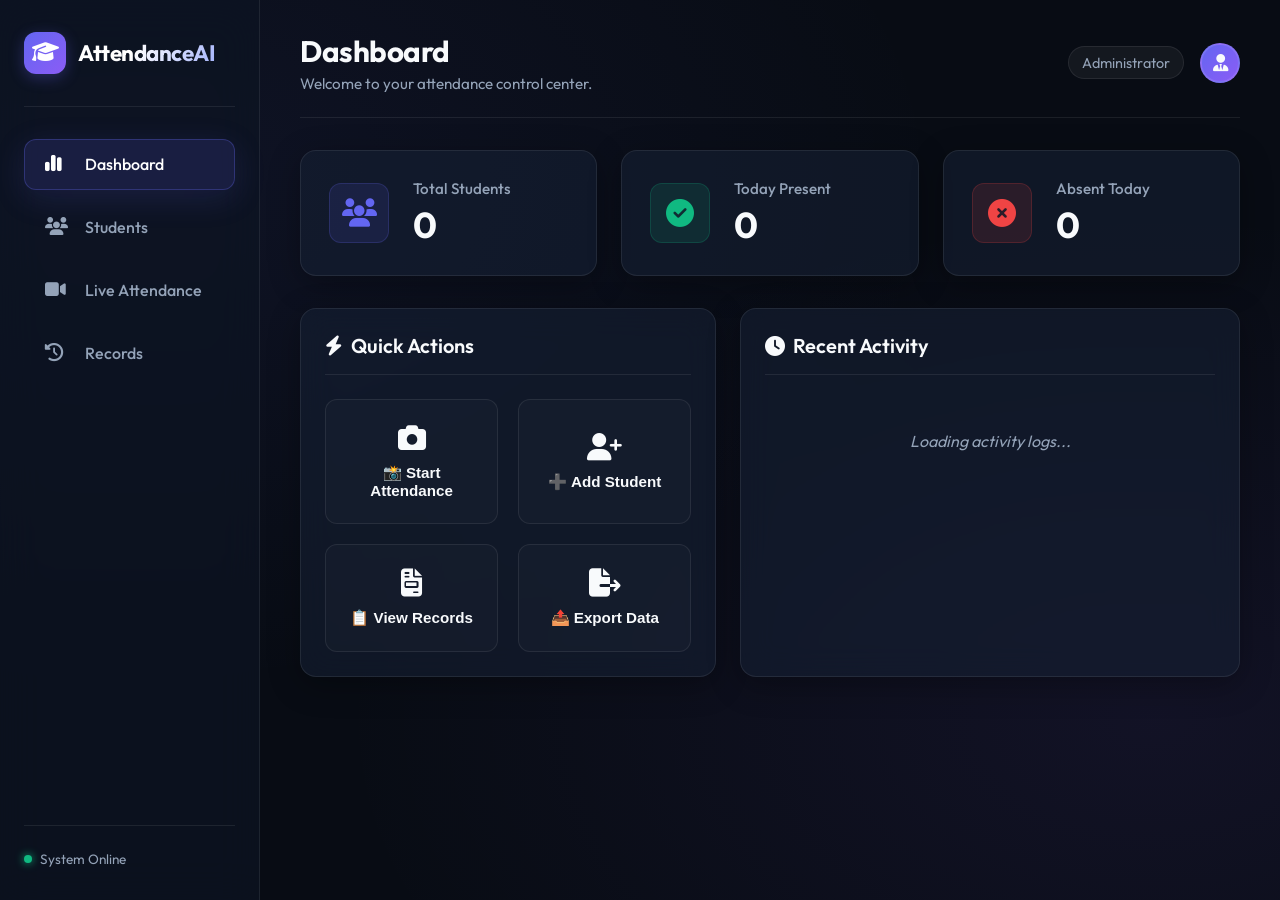
==== templates/index.html @ 5c4e8bfd "first commit" ====
<!DOCTYPE html>
<html lang="en">
<head>
    <meta charset="UTF-8" />
    <meta name="viewport" content="width=device-width, initial-scale=1.0" />
    <title>AI Face Recognition Attendance System</title>
    <link rel="preconnect" href="https://fonts.googleapis.com" />
    <link rel="preconnect" href="https://fonts.gstatic.com" crossorigin />
    <link href="https://fonts.googleapis.com/css2?family=Outfit:wght@300;400;500;600;700;800&display=swap" rel="stylesheet" />
    <link rel="stylesheet" href="https://cdnjs.cloudflare.com/ajax/libs/font-awesome/6.4.0/css/all.min.css" />
    <link rel="stylesheet" href="/static/style.css?v=20260725" />
</head>
<body>
    <div class="app-container">
        <!-- Sidebar Navigation -->
        <aside class="sidebar">
            <div class="sidebar-brand">
                <div class="logo-icon">
                    <i class="fa-solid fa-graduation-cap"></i>
                </div>
                <span class="brand-text">AttendanceAI</span>
            </div>
            <nav class="sidebar-nav">
                <ul>
                    <li>
                        <a href="/" class="nav-link active" id="nav-dashboard">
                            <i class="fa-solid fa-chart-simple"></i>
                            <span>Dashboard</span>
                        </a>
                    </li>
                    <li>
                        <a href="/students" class="nav-link" id="nav-students">
                            <i class="fa-solid fa-users"></i>
                            <span>Students</span>
                        </a>
                    </li>
                    <li>
                        <a href="/attendance" class="nav-link" id="nav-attendance">
                            <i class="fa-solid fa-video"></i>
                            <span>Live Attendance</span>
                        </a>
                    </li>
                    <li>
                        <a href="/records" class="nav-link" id="nav-records">
                            <i class="fa-solid fa-clock-rotate-left"></i>
                            <span>Records</span>
                        </a>
                    </li>
                </ul>
            </nav>
            <div class="sidebar-footer">
                <div class="status-indicator">
                    <span class="status-dot online"></span>
                    <span class="status-label">System Online</span>
                </div>
            </div>
        </aside>

        <!-- Main Content -->
        <main class="main-content">
            <!-- Header -->
            <header class="app-header">
                <div class="header-title">
                    <h1 id="page-title">Dashboard</h1>
                    <p id="page-subtitle">Welcome to your attendance control center.</p>
                </div>
                <div class="header-profile">
                    <span class="profile-role">Administrator</span>
                    <div class="avatar">
                        <i class="fa-solid fa-user-tie"></i>
                    </div>
                </div>
            </header>

            <!-- Content Sections -->
            <div class="content-body">
                <!-- ============================================ -->
                <!-- DASHBOARD SECTION -->
                <!-- ============================================ -->
                <div id="dashboard-section">
                    <div class="stats-grid">
                        <div class="stat-card total-students-card">
                            <div class="stat-icon">
                                <i class="fa-solid fa-users"></i>
                            </div>
                            <div class="stat-info">
                                <h3>Total Students</h3>
                                <p class="stat-number" id="stat-total-students">0</p>
                            </div>
                            <div class="stat-glow"></div>
                        </div>
                        <div class="stat-card present-card">
                            <div class="stat-icon">
                                <i class="fa-solid fa-circle-check"></i>
                            </div>
                            <div class="stat-info">
                                <h3>Today Present</h3>
                                <p class="stat-number" id="stat-present-today">0</p>
                            </div>
                            <div class="stat-glow"></div>
                        </div>
                        <div class="stat-card absent-card">
                            <div class="stat-icon">
                                <i class="fa-solid fa-circle-xmark"></i>
                            </div>
                            <div class="stat-info">
                                <h3>Absent Today</h3>
                                <p class="stat-number" id="stat-absent-today">0</p>
                            </div>
                            <div class="stat-glow"></div>
                        </div>
                    </div>
                    <div class="dashboard-details">
                        <div class="card quick-actions-card">
                            <div class="card-header">
                                <h2><i class="fa-solid fa-bolt"></i> Quick Actions</h2>
                            </div>
                            <div class="actions-grid">
                                <button class="action-btn start-attendance-btn" id="btn-quick-start">
                                    <i class="fa-solid fa-camera"></i>
                                    <span>📸 Start Attendance</span>
                                </button>
                                <button class="action-btn add-student-btn" id="btn-quick-add">
                                    <i class="fa-solid fa-user-plus"></i>
                                    <span>➕ Add Student</span>
                                </button>
                                <button class="action-btn view-records-btn" id="btn-quick-records">
                                    <i class="fa-solid fa-file-invoice"></i>
                                    <span>📋 View Records</span>
                                </button>
                                <button class="action-btn export-data-btn" id="btn-quick-export">
                                    <i class="fa-solid fa-file-export"></i>
                                    <span>📤 Export Data</span>
                                </button>
                            </div>
                        </div>
                        <div class="card recent-activity-card">
                            <div class="card-header">
                                <h2><i class="fa-solid fa-clock"></i> Recent Activity</h2>
                            </div>
                            <ul class="activity-list" id="recent-activity-list">
                                <li class="loading-item">Loading activity logs...</li>
                            </ul>
                        </div>
                    </div>
                </div>

                <!-- ============================================ -->
                <!-- STUDENTS SECTION -->
                <!-- ============================================ -->
                <div id="students-section" style="display:none;">
                    <div class="students-layout">
                        <!-- Student Form -->
                        <div class="card form-card">
                            <div class="card-header">
                                <h2 id="form-header-title">➕ Add New Student</h2>
                            </div>
                            <form id="student-form">
                                <input type="hidden" id="edit-mode" value="false" />
                                <div class="form-group">
                                    <label for="student-id">Student ID</label>
                                    <input type="text" id="student-id" placeholder="e.g. 001" required />
                                </div>
                                <div class="form-group">
                                    <label for="student-name">Full Name</label>
                                    <input type="text" id="student-name" placeholder="e.g. John Doe" required />
                                </div>
                                <div class="form-group">
                                    <label for="student-course">Course</label>
                                    <input type="text" id="student-course" placeholder="e.g. BSCS" required />
                                </div>
                                <div class="form-group">
                                    <label for="student-year">Year</label>
                                    <input type="text" id="student-year" placeholder="e.g. 3rd Year" required />
                                </div>
                                <div class="student-image-tabs" role="tablist">
                                    <button type="button" class="student-image-tab active" data-tab-target="upload-panel">Upload Photos</button>
                                    <button type="button" class="student-image-tab" data-tab-target="camera-panel">Camera Capture</button>
                                </div>
                                <div class="image-panel active" id="upload-panel">
                                    <div class="form-group">
                                        <label>Upload 3-5 Photos</label>
                                        <label for="student-photo-input" class="upload-dropzone" id="upload-zone">
                                            <div>
                                                <i class="fa-solid fa-cloud-arrow-up fa-2xl"></i>
                                                <strong>Choose multiple images or drop them here</strong>
                                                <span>Supports JPG, PNG, and WEBP.</span>
                                            </div>
                                            <input type="file" id="student-photo-input" class="student-photo-input" accept="image/*" multiple />
                                        </label>
                                        <div class="photo-counter" id="upload-photo-counter">0/5 photos selected</div>
                                        <div class="section-note">Minimum 3 photos required. The first 5 images are kept.</div>
                                        <div class="thumbnail-grid" id="upload-preview-grid"></div>
                                    </div>
                                </div>
                                <div class="image-panel" id="camera-panel">
                                    <div class="camera-shell">
                                        <div>
                                            <div class="camera-status">
                                                <span class="status-dot" id="camera-status-dot"></span>
                                                <span id="student-camera-status-text">Camera idle</span>
                                            </div>
                                            <div class="camera-messages" id="camera-support-note">Use Start Camera to begin live capture. Face detection appears in green when a face is visible.</div>
                                        </div>
                                        <div class="camera-stage">
                                            <video id="camera-video" autoplay playsinline muted></video>
                                            <canvas id="camera-overlay-canvas"></canvas>
                                            <div class="camera-overlay-state" id="camera-face-indicator"></div>
                                        </div>
                                        <canvas id="camera-capture-canvas" style="display: none;"></canvas>
                                        <div class="camera-controls">
                                            <button type="button" class="btn btn-secondary" id="student-btn-start-camera">
                                                <i class="fa-solid fa-play"></i> Start Camera
                                            </button>
                                            <button type="button" class="btn btn-secondary" id="student-btn-stop-camera" disabled>
                                                <i class="fa-solid fa-stop"></i> Stop Camera
                                            </button>
                                            <button type="button" class="btn btn-primary" id="student-btn-capture-photo" disabled>
                                                <i class="fa-solid fa-camera"></i> Capture Photo
                                            </button>
                                        </div>
                                        <div class="photo-counter" id="camera-photo-counter">0/5 photos captured</div>
                                        <div class="section-note">Capture at least 3 photos from different angles for better recognition accuracy.</div>
                                        <div class="thumbnail-grid" id="camera-preview-grid"></div>
                                    </div>
                                </div>
                                <div class="form-actions" style="margin-top: 1rem;">
                                    <button type="submit" class="btn btn-primary" id="btn-save-student">
                                        <i class="fa-solid fa-floppy-disk"></i> Save Student
                                    </button>
                                    <button type="button" class="btn btn-secondary" id="btn-reset-form">
                                        <i class="fa-solid fa-rotate-left"></i> Reset
                                    </button>
                                </div>
                            </form>
                        </div>
                        <!-- Student List -->
                        <div class="card list-card">
                            <div class="card-header student-list-header">
                                <h2>👥 Student List</h2>
                                <div class="search-box">
                                    <input type="text" id="student-search" placeholder="Search by ID or Name..." />
                                    <button class="search-btn"><i class="fa-solid fa-magnifying-glass"></i></button>
                                </div>
                            </div>
                            <div class="table-container">
                                <table class="data-table" id="student-table">
                                    <thead>
                                        <tr>
                                            <th>ID</th>
                                            <th>Name</th>
                                            <th>Course</th>
                                            <th>Year</th>
                                            <th>Photos</th>
                                            <th>Action</th>
                                        </tr>
                                    </thead>
                                    <tbody id="student-table-body"></tbody>
                                </table>
                            </div>
                            <div class="list-footer">
                                <button class="btn btn-outline" id="btn-export-students-csv">
                                    <i class="fa-solid fa-file-csv"></i> 📤 Export CSV
                                </button>
                            </div>
                        </div>
                    </div>
                </div>

                <!-- ============================================ -->
                <!-- ATTENDANCE SECTION -->
                <!-- ============================================ -->
                <div id="attendance-section" style="display:none;">
                    <div class="live-layout">
                        <div class="card camera-card">
                            <div class="card-header camera-header">
                                <h2><i class="fa-solid fa-camera"></i> Camera Feed</h2>
                                <span class="camera-status" id="camera-status-badge">
                                    <span class="status-dot offline"></span>
                                    <span id="camera-status-text">Camera Off</span>
                                </span>
                            </div>
                            <div class="video-container">
                                <img id="video-feed-img" src="" alt="Live Video Feed" class="video-placeholder" />
                                <div class="video-overlay-placeholder" id="video-feed-placeholder">
                                    <i class="fa-solid fa-video-slash"></i>
                                    <p>Camera is stopped. Click Start to begin attendance tracking.</p>
                                </div>
                            </div>
                            <div class="video-controls">
                                <button class="btn btn-success" id="btn-start-camera">
                                    <i class="fa-solid fa-play"></i> ▶️ Start
                                </button>
                                <button class="btn btn-danger" id="btn-stop-camera" disabled>
                                    <i class="fa-solid fa-square"></i> ⏹️ Stop
                                </button>
                                <button class="btn btn-primary" id="btn-save-stop-camera" disabled>
                                    <i class="fa-solid fa-circle-check"></i> 💾 Save & Stop
                                </button>
                                <button class="btn btn-secondary" id="btn-reset-session">
                                    <i class="fa-solid fa-rotate-left"></i> 🔄 Reset Today
                                </button>
                            </div>
                            <div class="counters-grid">
                                <div class="counter-box detected">
                                    <span class="counter-title">Faces Detected</span>
                                    <span class="counter-val" id="count-detected">0</span>
                                </div>
                                <div class="counter-box recognized">
                                    <span class="counter-title">Recognized</span>
                                    <span class="counter-val" id="count-recognized">0</span>
                                </div>
                                <div class="counter-box unknown">
                                    <span class="counter-title">Unknown</span>
                                    <span class="counter-val" id="count-unknown">0</span>
                                </div>
                            </div>
                        </div>
                        <div class="card live-list-card">
                            <div class="card-header">
                                <h2>📋 Today's Attendance List</h2>
                            </div>
                            <div class="live-list-container">
                                <ul class="live-attendance-list" id="live-attendance-list"></ul>
                            </div>
                            <div class="live-list-footer">
                                <span id="live-list-summary">Total Logged: 0 / 0</span>
                            </div>
                        </div>
                    </div>
                </div>

                <!-- ============================================ -->
                <!-- RECORDS SECTION -->
                <!-- ============================================ -->
                <div id="records-section" style="display:none;">
                    <div class="card filter-card">
                        <div class="card-header">
                            <h2><i class="fa-solid fa-filter"></i> Filters</h2>
                        </div>
                        <div class="filter-controls">
                            <div class="filter-group">
                                <label for="filter-date">Date</label>
                                <input type="date" id="filter-date" />
                            </div>
                            <div class="filter-group">
                                <label for="filter-search">Search Name</label>
                                <input type="text" id="filter-search" placeholder="Enter student name..." />
                            </div>
                            <div class="filter-buttons">
                                <button class="btn btn-primary" id="btn-apply-filters">
                                    <i class="fa-solid fa-magnifying-glass"></i> 🔍 Apply
                                </button>
                                <button class="btn btn-secondary" id="btn-reset-filters">
                                    <i class="fa-solid fa-rotate-left"></i> 🔄 Reset
                                </button>
                            </div>
                        </div>
                    </div>
                    <div class="card records-list-card">
                        <div class="card-header records-header">
                            <h2>📋 Attendance Records</h2>
                            <button class="btn btn-success" id="btn-export-records-csv">
                                <i class="fa-solid fa-file-csv"></i> 📤 Export CSV
                            </button>
                        </div>
                        <div class="table-container">
                            <table class="data-table" id="records-table">
                                <thead>
                                    <tr>
                                        <th>#</th>
                                        <th>Date</th>
                                        <th>Name</th>
                                        <th>Time</th>
                                        <th>Status</th>
                                    </tr>
                                </thead>
                                <tbody id="records-table-body"></tbody>
                            </table>
                        </div>
                        <div class="records-footer">
                            <span id="records-total-count">Total Records: 0</span>
                        </div>
                    </div>
                </div>
            </div>
        </main>
    </div>

    <!-- Notification Toast -->
    <div class="toast-container" id="toast-container"></div>

    <script src="{{ url_for('static', filename='script.js', v='20260725') }}"></script>
</body>
</html>
---- static/style.css ----
/* Modern Glassmorphic Design System */

:root {
  /* Colors */
  --bg-app: #080c14;
  --bg-sidebar: rgba(13, 20, 35, 0.7);
  --bg-card: rgba(22, 33, 54, 0.55);
  --border-glass: rgba(255, 255, 255, 0.08);
  --border-focus: rgba(99, 102, 241, 0.4);
  
  --primary: #6366f1;
  --primary-gradient: linear-gradient(135deg, #6366f1 0%, #8b5cf6 100%);
  --success: #10b981;
  --success-gradient: linear-gradient(135deg, #10b981 0%, #059669 100%);
  --danger: #ef4444;
  --danger-gradient: linear-gradient(135deg, #ef4444 0%, #dc2626 100%);
  --info: #3b82f6;
  --info-gradient: linear-gradient(135deg, #3b82f6 0%, #1d4ed8 100%);
  
  --text-primary: #f8fafc;
  --text-secondary: #94a3b8;
  --text-muted: #64748b;
  
  /* Layout & Shadows */
  --radius-lg: 16px;
  --radius-md: 12px;
  --radius-sm: 8px;
  --shadow-glow-primary: 0 8px 32px 0 rgba(99, 102, 241, 0.15);
  --shadow-glow-success: 0 8px 32px 0 rgba(16, 185, 129, 0.15);
  --shadow-glow-danger: 0 8px 32px 0 rgba(239, 68, 68, 0.15);
  --shadow-premium: 0 8px 32px 0 rgba(0, 0, 0, 0.3);
  --transition-smooth: all 0.3s cubic-bezier(0.4, 0, 0.2, 1);
}

/* Global Reset */
* {
  margin: 0;
  padding: 0;
  box-sizing: border-box;
}

body {
  font-family: 'Outfit', sans-serif;
  background-color: var(--bg-app);
  color: var(--text-primary);
  min-height: 100vh;
  overflow-x: hidden;
  background-image: 
    radial-gradient(at 10% 20%, rgba(99, 102, 241, 0.08) 0px, transparent 50%),
    radial-gradient(at 90% 80%, rgba(139, 92, 246, 0.08) 0px, transparent 50%);
  background-attachment: fixed;
}

/* App Container Layout */
.app-container {
  display: flex;
  min-height: 100vh;
}

/* Sidebar Navigation */
.sidebar {
  width: 260px;
  background: var(--bg-sidebar);
  backdrop-filter: blur(20px);
  -webkit-backdrop-filter: blur(20px);
  border-right: 1px solid var(--border-glass);
  padding: 2rem 1.5rem;
  display: flex;
  flex-direction: column;
  justify-content: space-between;
  position: fixed;
  height: 100vh;
  z-index: 10;
}

.sidebar-brand {
  display: flex;
  align-items: center;
  gap: 0.75rem;
  padding-bottom: 2rem;
  border-bottom: 1px solid var(--border-glass);
}

.logo-icon {
  width: 42px;
  height: 42px;
  background: var(--primary-gradient);
  border-radius: var(--radius-md);
  display: flex;
  align-items: center;
  justify-content: center;
  font-size: 1.35rem;
  color: white;
  box-shadow: 0 4px 15px rgba(99, 102, 241, 0.3);
  transition: var(--transition-smooth);
}

.sidebar-brand:hover .logo-icon {
  transform: rotate(15deg);
}

.brand-text {
  font-size: 1.4rem;
  font-weight: 700;
  letter-spacing: -0.5px;
  background: linear-gradient(120deg, #fff 40%, #a5b4fc 100%);
  background-clip: text;
  -webkit-background-clip: text;
  -webkit-text-fill-color: transparent;
}

.sidebar-nav {
  margin-top: 2rem;
  flex-grow: 1;
}

.sidebar-nav ul {
  list-style: none;
}

.sidebar-nav li {
  margin-bottom: 0.75rem;
}

.nav-link {
  display: flex;
  align-items: center;
  gap: 1rem;
  padding: 0.9rem 1.25rem;
  color: var(--text-secondary);
  text-decoration: none;
  font-size: 1rem;
  font-weight: 500;
  border-radius: var(--radius-md);
  transition: var(--transition-smooth);
  border: 1px solid transparent;
}

.nav-link i {
  font-size: 1.15rem;
  width: 24px;
}

.nav-link:hover {
  color: var(--text-primary);
  background: rgba(255, 255, 255, 0.04);
  border-color: rgba(255, 255, 255, 0.05);
}

.nav-link.active {
  color: white;
  background: rgba(99, 102, 241, 0.15);
  border: 1px solid rgba(99, 102, 241, 0.3);
  box-shadow: var(--shadow-glow-primary);
}

.sidebar-footer {
  padding-top: 1.5rem;
  border-top: 1px solid var(--border-glass);
}

.status-indicator {
  display: flex;
  align-items: center;
  gap: 0.5rem;
  font-size: 0.85rem;
  color: var(--text-secondary);
}

.status-dot {
  width: 8px;
  height: 8px;
  border-radius: 50%;
}

.status-dot.online {
  background-color: var(--success);
  box-shadow: 0 0 8px var(--success);
  animation: pulse 2s infinite;
}

.status-dot.offline {
  background-color: var(--danger);
  box-shadow: 0 0 8px var(--danger);
}

@keyframes pulse {
  0% { transform: scale(0.95); box-shadow: 0 0 0 0 rgba(16, 185, 129, 0.7); }
  70% { transform: scale(1); box-shadow: 0 0 0 6px rgba(16, 185, 129, 0); }
  100% { transform: scale(0.95); box-shadow: 0 0 0 0 rgba(16, 185, 129, 0); }
}

/* Main Content Layout */
.main-content {
  margin-left: 260px;
  flex-grow: 1;
  min-height: 100vh;
  padding: 2rem 2.5rem;
  display: flex;
  flex-direction: column;
}

/* Header */
.app-header {
  display: flex;
  justify-content: space-between;
  align-items: center;
  margin-bottom: 2rem;
  padding-bottom: 1.5rem;
  border-bottom: 1px solid var(--border-glass);
}

.app-header h1 {
  font-size: 1.85rem;
  font-weight: 700;
  letter-spacing: -0.5px;
  margin-bottom: 0.25rem;
}

.app-header p {
  color: var(--text-secondary);
  font-size: 0.95rem;
}

.header-profile {
  display: flex;
  align-items: center;
  gap: 1rem;
}

.profile-role {
  font-size: 0.9rem;
  color: var(--text-secondary);
  background: rgba(255, 255, 255, 0.05);
  padding: 0.4rem 0.8rem;
  border-radius: 20px;
  border: 1px solid var(--border-glass);
}

.avatar {
  width: 40px;
  height: 40px;
  border-radius: 50%;
  background: var(--primary-gradient);
  display: flex;
  align-items: center;
  justify-content: center;
  font-size: 1.1rem;
  border: 2px solid rgba(255, 255, 255, 0.1);
}

/* Content Body */
.content-body {
  flex-grow: 1;
}

/* ============================================ */
/* PAGE SECTIONS - NEW */
/* ============================================ */
#dashboard-section,
#students-section,
#attendance-section,
#records-section {
  display: block;
}

/* ============================================ */
/* PREMIUM CARD STYLES */
/* ============================================ */
.card {
  background: var(--bg-card);
  border: 1px solid var(--border-glass);
  border-radius: var(--radius-lg);
  padding: 1.5rem;
  box-shadow: var(--shadow-premium);
  backdrop-filter: blur(16px);
  -webkit-backdrop-filter: blur(16px);
  position: relative;
  overflow: hidden;
}

.card-header {
  margin-bottom: 1.5rem;
  border-bottom: 1px solid var(--border-glass);
  padding-bottom: 1rem;
}

.card-header h2 {
  font-size: 1.25rem;
  font-weight: 600;
  display: flex;
  align-items: center;
  gap: 0.5rem;
}

/* ============================================ */
/* DASHBOARD PAGE STYLES */
/* ============================================ */
.stats-grid {
  display: grid;
  grid-template-columns: repeat(auto-fit, minmax(280px, 1fr));
  gap: 1.5rem;
  margin-bottom: 2rem;
}

.stat-card {
  background: var(--bg-card);
  border: 1px solid var(--border-glass);
  border-radius: var(--radius-lg);
  padding: 1.75rem;
  display: flex;
  align-items: center;
  gap: 1.5rem;
  box-shadow: var(--shadow-premium);
  position: relative;
  overflow: hidden;
  transition: var(--transition-smooth);
  cursor: default;
}

.stat-card:hover {
  transform: translateY(-5px);
  border-color: rgba(255, 255, 255, 0.15);
}

.stat-icon {
  width: 60px;
  height: 60px;
  border-radius: var(--radius-md);
  display: flex;
  align-items: center;
  justify-content: center;
  font-size: 1.75rem;
}

.total-students-card .stat-icon {
  background: rgba(99, 102, 241, 0.12);
  color: var(--primary);
  border: 1px solid rgba(99, 102, 241, 0.2);
}

.present-card .stat-icon {
  background: rgba(16, 185, 129, 0.12);
  color: var(--success);
  border: 1px solid rgba(16, 185, 129, 0.2);
}

.absent-card .stat-icon {
  background: rgba(239, 68, 68, 0.12);
  color: var(--danger);
  border: 1px solid rgba(239, 68, 68, 0.2);
}

.stat-info h3 {
  font-size: 0.95rem;
  font-weight: 500;
  color: var(--text-secondary);
  margin-bottom: 0.25rem;
}

.stat-number {
  font-size: 2.25rem;
  font-weight: 700;
  letter-spacing: -1px;
}

.stat-glow {
  position: absolute;
  width: 150px;
  height: 150px;
  border-radius: 50%;
  filter: blur(50px);
  top: -75px;
  right: -75px;
  opacity: 0.15;
  transition: var(--transition-smooth);
}

.total-students-card:hover .stat-glow { background: var(--primary); opacity: 0.3; }
.present-card:hover .stat-glow { background: var(--success); opacity: 0.3; }
.absent-card:hover .stat-glow { background: var(--danger); opacity: 0.3; }

.dashboard-details {
  display: grid;
  grid-template-columns: 1fr 1.2fr;
  gap: 1.5rem;
}

.actions-grid {
  display: grid;
  grid-template-columns: 1fr 1fr;
  gap: 1.25rem;
}

.action-btn {
  padding: 1.5rem;
  border-radius: var(--radius-md);
  border: 1px solid var(--border-glass);
  background: rgba(255, 255, 255, 0.02);
  color: var(--text-primary);
  display: flex;
  flex-direction: column;
  align-items: center;
  justify-content: center;
  gap: 0.75rem;
  font-size: 0.95rem;
  font-weight: 600;
  cursor: pointer;
  transition: var(--transition-smooth);
}

.action-btn i {
  font-size: 1.75rem;
  transition: var(--transition-smooth);
}

.action-btn:hover {
  background: rgba(255, 255, 255, 0.05);
  transform: scale(1.03);
}

.start-attendance-btn:hover { border-color: rgba(99, 102, 241, 0.4); box-shadow: 0 0 15px rgba(99, 102, 241, 0.2); }
.add-student-btn:hover { border-color: rgba(16, 185, 129, 0.4); box-shadow: 0 0 15px rgba(16, 185, 129, 0.2); }
.view-records-btn:hover { border-color: rgba(59, 130, 246, 0.4); box-shadow: 0 0 15px rgba(59, 130, 246, 0.2); }
.export-data-btn:hover { border-color: rgba(245, 158, 11, 0.4); box-shadow: 0 0 15px rgba(245, 158, 11, 0.2); }

.activity-list {
  list-style: none;
  display: flex;
  flex-direction: column;
  gap: 1rem;
}

.activity-item {
  display: flex;
  align-items: center;
  justify-content: space-between;
  padding: 0.85rem 1.25rem;
  background: rgba(255, 255, 255, 0.02);
  border: 1px solid var(--border-glass);
  border-radius: var(--radius-md);
  transition: var(--transition-smooth);
}

.activity-item:hover {
  background: rgba(255, 255, 255, 0.04);
  transform: translateX(5px);
}

.activity-info {
  display: flex;
  align-items: center;
  gap: 0.75rem;
}

.activity-time {
  font-size: 0.85rem;
  color: var(--text-secondary);
}

.activity-name {
  font-weight: 500;
}

.activity-status {
  padding: 0.25rem 0.5rem;
  border-radius: 6px;
  font-size: 0.8rem;
  font-weight: 600;
  display: flex;
  align-items: center;
  gap: 0.25rem;
}

.activity-status.present {
  background: rgba(16, 185, 129, 0.15);
  color: var(--success);
}

.loading-item, .no-data-item {
  text-align: center;
  color: var(--text-secondary);
  padding: 2rem 0;
  font-style: italic;
}

/* ============================================ */
/* STUDENT MANAGEMENT PAGE STYLES - UPDATED */
/* ============================================ */
.students-layout {
  display: grid;
  grid-template-columns: 1fr 1.6fr;
  gap: 1.5rem;
  align-items: start;
}

.form-group {
  margin-bottom: 1.25rem;
}

.form-group label {
  display: block;
  font-size: 0.9rem;
  font-weight: 500;
  color: var(--text-secondary);
  margin-bottom: 0.5rem;
}

.form-group input[type="text"] {
  width: 100%;
  background: rgba(13, 20, 35, 0.5);
  border: 1px solid var(--border-glass);
  border-radius: var(--radius-sm);
  padding: 0.75rem 1rem;
  color: white;
  font-family: inherit;
  font-size: 0.95rem;
  transition: var(--transition-smooth);
}

.form-group input[type="text"]:focus {
  outline: none;
  border-color: var(--primary);
  box-shadow: 0 0 10px rgba(99, 102, 241, 0.25);
}

/* Student Image Tabs */
.student-image-tabs {
  display: flex;
  gap: 0.75rem;
  margin: 1rem 0 1.25rem;
}

.student-image-tab {
  flex: 1;
  border: 1px solid rgba(148, 163, 184, 0.24);
  background: rgba(15, 23, 42, 0.35);
  color: inherit;
  padding: 0.9rem 1rem;
  border-radius: 14px;
  cursor: pointer;
  transition: 0.2s ease;
  font-family: inherit;
  font-size: 0.95rem;
}

.student-image-tab.active {
  background: linear-gradient(135deg, #1d4ed8, #0f766e);
  border-color: transparent;
  box-shadow: 0 10px 30px rgba(29, 78, 216, 0.22);
  color: white;
}

.image-panel {
  display: none;
}

.image-panel.active {
  display: block;
}

/* Upload Dropzone */
.upload-dropzone {
  border: 2px dashed rgba(148, 163, 184, 0.3);
  border-radius: 18px;
  background: rgba(15, 23, 42, 0.32);
  display: flex;
  align-items: center;
  justify-content: center;
  min-height: 150px;
  text-align: center;
  padding: 1rem;
  cursor: pointer;
  transition: var(--transition-smooth);
}

.upload-dropzone:hover {
  border-color: var(--primary);
  background: rgba(99, 102, 241, 0.05);
}

.upload-dropzone strong {
  display: block;
  margin-top: 0.5rem;
}

.upload-dropzone i {
  font-size: 2.5rem;
  color: var(--text-secondary);
}

.upload-dropzone span {
  color: var(--text-muted);
  font-size: 0.85rem;
}

.student-photo-input {
  display: none;
}

/* Photo Counters */
.photo-counter {
  margin-top: 0.75rem;
  font-weight: 700;
  color: #60a5fa;
}

.section-note {
  margin-top: 0.75rem;
  font-size: 0.9rem;
  color: rgba(226, 232, 240, 0.72);
}

/* Thumbnail Grid */
.thumbnail-grid {
  display: grid;
  grid-template-columns: repeat(auto-fill, minmax(112px, 1fr));
  gap: 0.75rem;
  margin-top: 1rem;
}

.thumbnail-card {
  position: relative;
  border-radius: 16px;
  overflow: hidden;
  background: rgba(15, 23, 42, 0.45);
  border: 1px solid rgba(148, 163, 184, 0.18);
}

.thumbnail-card img {
  width: 100%;
  height: 112px;
  object-fit: cover;
  display: block;
}

.thumbnail-card .thumb-label {
  padding: 0.5rem 0.6rem;
  font-size: 0.78rem;
  white-space: nowrap;
  overflow: hidden;
  text-overflow: ellipsis;
  color: var(--text-secondary);
}

.thumbnail-remove {
  position: absolute;
  top: 0.5rem;
  right: 0.5rem;
  width: 1.8rem;
  height: 1.8rem;
  border: 0;
  border-radius: 999px;
  background: rgba(15, 23, 42, 0.88);
  color: #fff;
  cursor: pointer;
  font-size: 1.2rem;
  line-height: 1;
  display: flex;
  align-items: center;
  justify-content: center;
  transition: var(--transition-smooth);
}

.thumbnail-remove:hover {
  background: var(--danger);
  transform: scale(1.1);
}

/* Camera Stage */
.camera-shell {
  display: grid;
  gap: 1rem;
}

.camera-stage {
  position: relative;
  width: 100%;
  aspect-ratio: 16 / 10;
  overflow: hidden;
  border-radius: 20px;
  background: #020617;
}

.camera-stage video,
.camera-stage canvas {
  position: absolute;
  inset: 0;
  width: 100%;
  height: 100%;
  object-fit: cover;
}

.camera-stage canvas {
  pointer-events: none;
}

.camera-overlay-state {
  position: absolute;
  inset: 1rem;
  border: 2px solid rgba(239, 68, 68, 0.85);
  border-radius: 18px;
  pointer-events: none;
  transition: 0.18s ease;
  box-shadow: inset 0 0 0 1px rgba(239, 68, 68, 0.2);
}

.camera-overlay-state.face-visible {
  border-color: rgba(34, 197, 94, 0.95);
  box-shadow: 0 0 0 1px rgba(34, 197, 94, 0.25), inset 0 0 0 1px rgba(34, 197, 94, 0.18);
}

.camera-controls {
  display: flex;
  flex-wrap: wrap;
  gap: 0.75rem;
}

.camera-status {
  display: inline-flex;
  align-items: center;
  gap: 0.5rem;
  margin-bottom: 0.25rem;
  font-weight: 700;
}

.camera-status .status-dot {
  width: 0.65rem;
  height: 0.65rem;
  border-radius: 999px;
  background: #ef4444;
  box-shadow: 0 0 0 4px rgba(239, 68, 68, 0.18);
  transition: var(--transition-smooth);
}

.camera-status .status-dot.on {
  background: #22c55e;
  box-shadow: 0 0 0 4px rgba(34, 197, 94, 0.18);
}

.camera-status .status-dot.idle {
  background: #f59e0b;
  box-shadow: 0 0 0 4px rgba(245, 158, 11, 0.18);
}

.camera-messages {
  font-size: 0.92rem;
  color: rgba(226, 232, 240, 0.72);
}

/* Form Actions */
.form-actions {
  display: flex;
  gap: 1rem;
  margin-top: 1.5rem;
}

/* Buttons */
.btn {
  padding: 0.75rem 1.5rem;
  border-radius: var(--radius-sm);
  font-weight: 600;
  font-size: 0.95rem;
  cursor: pointer;
  border: 1px solid transparent;
  transition: var(--transition-smooth);
  display: inline-flex;
  align-items: center;
  justify-content: center;
  gap: 0.5rem;
  font-family: inherit;
}

.btn-primary {
  background: var(--primary-gradient);
  color: white;
  box-shadow: 0 4px 15px rgba(99, 102, 241, 0.3);
}

.btn-primary:hover {
  transform: translateY(-2px);
  box-shadow: 0 6px 20px rgba(99, 102, 241, 0.4);
}

.btn-secondary {
  background: rgba(255, 255, 255, 0.05);
  border-color: var(--border-glass);
  color: var(--text-primary);
}

.btn-secondary:hover {
  background: rgba(255, 255, 255, 0.1);
}

.btn-success {
  background: var(--success-gradient);
  color: white;
  box-shadow: 0 4px 15px rgba(16, 185, 129, 0.3);
}

.btn-success:hover {
  transform: translateY(-2px);
  box-shadow: 0 6px 20px rgba(16, 185, 129, 0.4);
}

.btn-success:disabled, .btn-primary:disabled {
  opacity: 0.5;
  cursor: not-allowed;
  transform: none !important;
  box-shadow: none !important;
}

.btn-danger {
  background: var(--danger-gradient);
  color: white;
  box-shadow: 0 4px 15px rgba(239, 68, 68, 0.3);
}

.btn-danger:hover {
  transform: translateY(-2px);
  box-shadow: 0 6px 20px rgba(239, 68, 68, 0.4);
}

.btn-danger:disabled {
  opacity: 0.5;
  cursor: not-allowed;
  transform: none !important;
  box-shadow: none !important;
}

.btn-outline {
  background: transparent;
  border-color: var(--border-glass);
  color: var(--text-primary);
}

.btn-outline:hover {
  background: rgba(255, 255, 255, 0.03);
  border-color: var(--text-secondary);
}

/* Student List */
.student-list-header {
  display: flex;
  justify-content: space-between;
  align-items: center;
  flex-wrap: wrap;
  gap: 1rem;
}

.search-box {
  display: flex;
  background: rgba(0, 0, 0, 0.2);
  border: 1px solid var(--border-glass);
  border-radius: var(--radius-sm);
  overflow: hidden;
  width: 280px;
}

.search-box input {
  background: transparent;
  border: none;
  padding: 0.55rem 1rem;
  color: white;
  outline: none;
  font-family: inherit;
  flex-grow: 1;
  font-size: 0.9rem;
}

.search-box input::placeholder {
  color: var(--text-muted);
}

.search-btn {
  background: transparent;
  border: none;
  color: var(--text-secondary);
  padding: 0 1rem;
  cursor: pointer;
  transition: var(--transition-smooth);
}

.search-btn:hover {
  color: white;
  background: rgba(255, 255, 255, 0.05);
}

/* Data Table */
.table-container {
  overflow-x: auto;
  margin-bottom: 1.5rem;
  border-radius: var(--radius-sm);
  border: 1px solid var(--border-glass);
}

.data-table {
  width: 100%;
  border-collapse: collapse;
  text-align: left;
}

.data-table th, .data-table td {
  padding: 0.9rem 1.25rem;
}

.data-table th {
  background: rgba(13, 20, 35, 0.6);
  font-weight: 600;
  font-size: 0.9rem;
  color: var(--text-secondary);
  border-bottom: 1px solid var(--border-glass);
}

.data-table tbody tr {
  border-bottom: 1px solid var(--border-glass);
  transition: var(--transition-smooth);
  background: rgba(255, 255, 255, 0.01);
}

.data-table tbody tr:last-child {
  border-bottom: none;
}

.data-table tbody tr:hover {
  background: rgba(255, 255, 255, 0.03);
}

.table-photo-cell {
  display: flex;
  flex-direction: column;
  align-items: center;
  justify-content: center;
  gap: 0.25rem;
}

.table-photo-cell img {
  width: 32px;
  height: 32px;
  border-radius: 50%;
  object-fit: cover;
  border: 1px solid var(--border-glass);
}

.table-photo-cell i {
  font-size: 0.9rem;
}

.table-photo-cell i.present-icon { color: var(--success); }
.table-photo-cell i.absent-icon { color: var(--danger); }

.row-actions {
  display: flex;
  gap: 0.5rem;
}

.btn-action {
  width: 32px;
  height: 32px;
  border-radius: var(--radius-sm);
  display: flex;
  align-items: center;
  justify-content: center;
  border: 1px solid var(--border-glass);
  background: rgba(255, 255, 255, 0.02);
  color: var(--text-secondary);
  cursor: pointer;
  transition: var(--transition-smooth);
}

.btn-action:hover {
  color: white;
}

.btn-action.edit-btn:hover {
  background: rgba(59, 130, 246, 0.15);
  border-color: rgba(59, 130, 246, 0.3);
  color: var(--info);
}

.btn-action.delete-btn:hover {
  background: rgba(239, 68, 68, 0.15);
  border-color: rgba(239, 68, 68, 0.3);
  color: var(--danger);
}

.list-footer {
  display: flex;
  justify-content: flex-end;
}

/* ============================================ */
/* LIVE ATTENDANCE PAGE STYLES */
/* ============================================ */
.live-layout {
  display: grid;
  grid-template-columns: 1.6fr 1fr;
  gap: 1.5rem;
  align-items: start;
}

.camera-header {
  display: flex;
  justify-content: space-between;
  align-items: center;
}

.camera-status-badge {
  display: inline-flex;
  align-items: center;
  gap: 0.4rem;
  font-size: 0.85rem;
  background: rgba(0, 0, 0, 0.2);
  border: 1px solid var(--border-glass);
  padding: 0.35rem 0.75rem;
  border-radius: 20px;
}

.video-container {
  width: 100%;
  aspect-ratio: 16/9;
  border-radius: var(--radius-md);
  border: 1px solid var(--border-glass);
  background: #000;
  overflow: hidden;
  position: relative;
  display: flex;
  align-items: center;
  justify-content: center;
  box-shadow: inset 0 0 20px rgba(0,0,0,0.8);
}

#video-feed-img {
  width: 100%;
  height: 100%;
  object-fit: cover;
  display: none;
}

.video-placeholder {
  display: none;
  flex-direction: column;
  align-items: center;
  justify-content: center;
  gap: 1rem;
  color: var(--text-muted);
  text-align: center;
  padding: 2rem;
}

.video-overlay-placeholder i {
  font-size: 4rem;
  margin-bottom: 0.75rem;
  background: linear-gradient(135deg, var(--text-muted) 0%, #334155 100%);
  background-clip: text;
  -webkit-background-clip: text;
  -webkit-text-fill-color: transparent;
}

.video-controls {
  display: flex;
  justify-content: center;
  gap: 1rem;
  margin: 1.5rem 0;
  flex-wrap: wrap;
}

.counters-grid {
  display: grid;
  grid-template-columns: repeat(3, 1fr);
  gap: 1rem;
}

.counter-box {
  background: rgba(0, 0, 0, 0.2);
  border: 1px solid var(--border-glass);
  border-radius: var(--radius-md);
  padding: 1rem;
  display: flex;
  flex-direction: column;
  align-items: center;
  text-align: center;
}

.counter-title {
  font-size: 0.8rem;
  color: var(--text-secondary);
  margin-bottom: 0.25rem;
  font-weight: 500;
}

.counter-val {
  font-size: 1.75rem;
  font-weight: 700;
}

.counter-box.detected { border-left: 3px solid var(--info); }
.counter-box.recognized { border-left: 3px solid var(--success); }
.counter-box.unknown { border-left: 3px solid var(--danger); }

.live-list-card {
  height: 100%;
}

.live-list-container {
  height: 380px;
  overflow-y: auto;
  border: 1px solid var(--border-glass);
  border-radius: var(--radius-sm);
  background: rgba(0, 0, 0, 0.15);
  padding: 0.5rem;
}

.live-attendance-list {
  list-style: none;
  display: flex;
  flex-direction: column;
  gap: 0.5rem;
}

.live-student-item {
  display: flex;
  align-items: center;
  justify-content: space-between;
  padding: 0.75rem 1rem;
  border-radius: var(--radius-sm);
  background: rgba(255, 255, 255, 0.01);
  border: 1px solid var(--border-glass);
}

.live-student-item.present {
  border-left: 3px solid var(--success);
  background: rgba(16, 185, 129, 0.03);
}

.live-student-item.absent {
  border-left: 3px solid var(--danger);
  background: rgba(239, 68, 68, 0.03);
}

.live-student-info {
  display: flex;
  flex-direction: column;
  gap: 0.15rem;
}

.live-student-name {
  font-weight: 600;
  font-size: 0.95rem;
}

.live-student-id {
  font-size: 0.8rem;
  color: var(--text-secondary);
}

.live-student-status {
  font-size: 0.85rem;
  font-weight: 600;
  display: inline-flex;
  align-items: center;
  gap: 0.25rem;
  padding: 0.25rem 0.5rem;
  border-radius: 4px;
}

.live-student-status.present-badge {
  background: rgba(16, 185, 129, 0.15);
  color: var(--success);
}

.live-student-status.absent-badge {
  background: rgba(239, 68, 68, 0.15);
  color: var(--danger);
}

.live-student-time {
  font-size: 0.75rem;
  color: var(--text-secondary);
  font-weight: 400;
  display: block;
}

.live-list-footer {
  margin-top: 1rem;
  text-align: right;
  font-size: 0.9rem;
  color: var(--text-secondary);
  font-weight: 500;
}

/* ============================================ */
/* RECORDS PAGE STYLES */
/* ============================================ */
.filter-card {
  margin-bottom: 1.5rem;
}

.filter-controls {
  display: flex;
  gap: 1.5rem;
  align-items: flex-end;
  flex-wrap: wrap;
}

.filter-group {
  display: flex;
  flex-direction: column;
  gap: 0.5rem;
}

.filter-group label {
  font-size: 0.85rem;
  color: var(--text-secondary);
  font-weight: 500;
}

.filter-group input {
  background: rgba(0, 0, 0, 0.2);
  border: 1px solid var(--border-glass);
  border-radius: var(--radius-sm);
  padding: 0.6rem 1rem;
  color: white;
  font-family: inherit;
  outline: none;
  font-size: 0.9rem;
  width: 220px;
}

.filter-group input:focus {
  border-color: var(--primary);
}

.filter-group input::placeholder {
  color: var(--text-muted);
}

.filter-buttons {
  display: flex;
  gap: 0.75rem;
}

.records-header {
  display: flex;
  justify-content: space-between;
  align-items: center;
}

.records-footer {
  margin-top: 1rem;
  font-size: 0.95rem;
  color: var(--text-secondary);
  font-weight: 500;
}

.status-cell-badge {
  padding: 0.25rem 0.6rem;
  border-radius: 20px;
  font-size: 0.8rem;
  font-weight: 600;
  display: inline-flex;
  align-items: center;
  gap: 0.25rem;
}

.status-cell-badge.present {
  background: rgba(16, 185, 129, 0.15);
  color: var(--success);
  border: 1px solid rgba(16, 185, 129, 0.2);
}

.status-cell-badge.absent {
  background: rgba(239, 68, 68, 0.15);
  color: var(--danger);
  border: 1px solid rgba(239, 68, 68, 0.2);
}

/* ============================================ */
/* TOAST NOTIFICATIONS */
/* ============================================ */
.toast-container {
  position: fixed;
  bottom: 2rem;
  right: 2rem;
  display: flex;
  flex-direction: column;
  gap: 0.75rem;
  z-index: 1000;
}

.toast {
  background: rgba(15, 23, 42, 0.9);
  backdrop-filter: blur(10px);
  border: 1px solid var(--border-glass);
  border-radius: var(--radius-sm);
  padding: 1rem 1.5rem;
  color: white;
  min-width: 280px;
  max-width: 400px;
  box-shadow: 0 10px 25px rgba(0,0,0,0.5);
  display: flex;
  align-items: center;
  gap: 0.75rem;
  transform: translateY(50px);
  opacity: 0;
  animation: slideUp 0.3s forwards cubic-bezier(0.4, 0, 0.2, 1);
  font-weight: 500;
  font-size: 0.9rem;
}

.toast.success { border-left: 4px solid var(--success); }
.toast.error { border-left: 4px solid var(--danger); }
.toast.info { border-left: 4px solid var(--info); }

.toast i {
  font-size: 1.2rem;
}

.toast.success i { color: var(--success); }
.toast.error i { color: var(--danger); }
.toast.info i { color: var(--info); }

@keyframes slideUp {
  to { transform: translateY(0); opacity: 1; }
}

/* ============================================ */
/* CUSTOM SCROLLBARS */
/* ============================================ */
::-webkit-scrollbar {
  width: 6px;
  height: 6px;
}

::-webkit-scrollbar-track {
  background: rgba(0, 0, 0, 0.05);
}

::-webkit-scrollbar-thumb {
  background: rgba(255, 255, 255, 0.1);
  border-radius: 10px;
}

::-webkit-scrollbar-thumb:hover {
  background: rgba(255, 255, 255, 0.2);
}

/* ============================================ */
/* RESPONSIVE DESIGN */
/* ============================================ */
@media (max-width: 1200px) {
  .dashboard-details {
    grid-template-columns: 1fr;
  }
  
  .students-layout {
    grid-template-columns: 1fr;
  }
  
  .live-layout {
    grid-template-columns: 1fr;
  }
}

@media (max-width: 992px) {
  .sidebar {
    width: 70px;
    padding: 1rem 0.5rem;
  }
  
  .brand-text,
  .nav-link span {
    display: none;
  }
  
  .main-content {
    margin-left: 70px;
    padding: 1rem 1.5rem;
  }
  
  .nav-link {
    justify-content: center;
    padding: 0.9rem;
  }
  
  .nav-link i {
    font-size: 1.3rem;
    width: auto;
  }
  
  .stats-grid {
    grid-template-columns: 1fr 1fr;
  }
}

@media (max-width: 768px) {
  .main-content {
    padding: 1rem;
  }
  
  .app-header {
    flex-direction: column;
    align-items: flex-start;
    gap: 0.5rem;
  }
  
  .header-profile {
    width: 100%;
    justify-content: flex-start;
  }
  
  .stats-grid {
    grid-template-columns: 1fr;
  }
  
  .actions-grid {
    grid-template-columns: 1fr 1fr;
  }
  
  .filter-controls {
    flex-direction: column;
    align-items: stretch;
  }
  
  .filter-group input {
    width: 100%;
  }
  
  .filter-buttons {
    flex-wrap: wrap;
  }
  
  .counters-grid {
    grid-template-columns: 1fr;
  }
  
  .video-controls {
    flex-direction: column;
  }
  
  .video-controls .btn {
    width: 100%;
  }
  
  .search-box {
    width: 100%;
  }
  
  .student-image-tabs {
    flex-direction: column;
  }
  
  .toast {
    min-width: auto;
    max-width: 90vw;
    margin: 0 1rem;
  }
  
  .toast-container {
    right: 0;
    left: 0;
    align-items: center;
  }
}

@media (max-width: 480px) {
  .actions-grid {
    grid-template-columns: 1fr;
  }
  
  .stat-card {
    flex-direction: column;
    text-align: center;
  }
  
  .data-table th,
  .data-table td {
    padding: 0.5rem 0.75rem;
    font-size: 0.85rem;
  }
  
  .thumbnail-grid {
    grid-template-columns: repeat(auto-fill, minmax(80px, 1fr));
  }
  
  .thumbnail-card img {
    height: 80px;
  }
}
/* ============================================ */
/* STUDENT CAMERA - ADDITIONAL STYLES */
/* ============================================ */

/* Camera Stage - Fix for video display */
.camera-stage {
    position: relative;
    width: 100%;
    aspect-ratio: 16 / 10;
    overflow: hidden;
    border-radius: 20px;
    background: #020617;
}

/* Make sure video shows properly */
.camera-stage video {
    position: absolute;
    inset: 0;
    width: 100%;
    height: 100%;
    object-fit: cover;
    z-index: 1;
}

/* Canvas overlay for face detection */
.camera-stage canvas {
    position: absolute;
    inset: 0;
    width: 100%;
    height: 100%;
    pointer-events: none;
    z-index: 2;
}

/* Face detection indicator overlay */
.camera-overlay-state {
    position: absolute;
    inset: 1rem;
    border: 2px solid rgba(239, 68, 68, 0.85);
    border-radius: 18px;
    pointer-events: none;
    transition: 0.18s ease;
    box-shadow: inset 0 0 0 1px rgba(239, 68, 68, 0.2);
    z-index: 3;
}

.camera-overlay-state.face-visible {
    border-color: rgba(34, 197, 94, 0.95);
    box-shadow: 0 0 0 1px rgba(34, 197, 94, 0.25), inset 0 0 0 1px rgba(34, 197, 94, 0.18);
}

/* Camera Controls - Responsive buttons */
.camera-controls {
    display: flex;
    flex-wrap: wrap;
    gap: 0.75rem;
}

.camera-controls .btn {
    flex: 1;
    min-width: 120px;
}

/* Camera Status Dots */
.camera-status {
    display: inline-flex;
    align-items: center;
    gap: 0.5rem;
    margin-bottom: 0.25rem;
    font-weight: 700;
}

.camera-status .status-dot {
    width: 0.65rem;
    height: 0.65rem;
    border-radius: 999px;
    background: #ef4444;
    box-shadow: 0 0 0 4px rgba(239, 68, 68, 0.18);
    transition: 0.3s ease;
}

.camera-status .status-dot.on {
    background: #22c55e;
    box-shadow: 0 0 0 4px rgba(34, 197, 94, 0.18);
}

.camera-status .status-dot.idle {
    background: #f59e0b;
    box-shadow: 0 0 0 4px rgba(245, 158, 11, 0.18);
}

.camera-status .status-dot.offline {
    background: #ef4444;
    box-shadow: 0 0 0 4px rgba(239, 68, 68, 0.18);
}

/* Camera Messages */
.camera-messages {
    font-size: 0.92rem;
    color: rgba(226, 232, 240, 0.72);
}

/* Camera Shell container */
.camera-shell {
    display: grid;
    gap: 1rem;
}

/* Student Image Tabs */
.student-image-tabs {
    display: flex;
    gap: 0.75rem;
    margin: 1rem 0 1.25rem;
}

.student-image-tab {
    flex: 1;
    border: 1px solid rgba(148, 163, 184, 0.24);
    background: rgba(15, 23, 42, 0.35);
    color: inherit;
    padding: 0.9rem 1rem;
    border-radius: 14px;
    cursor: pointer;
    transition: 0.2s ease;
    font-family: inherit;
    font-size: 0.95rem;
}

.student-image-tab.active {
    background: linear-gradient(135deg, #1d4ed8, #0f766e);
    border-color: transparent;
    box-shadow: 0 10px 30px rgba(29, 78, 216, 0.22);
    color: white;
}

.image-panel {
    display: none;
}

.image-panel.active {
    display: block;
}

/* Upload Dropzone */
.upload-dropzone {
    border: 2px dashed rgba(148, 163, 184, 0.3);
    border-radius: 18px;
    background: rgba(15, 23, 42, 0.32);
    display: flex;
    align-items: center;
    justify-content: center;
    min-height: 150px;
    text-align: center;
    padding: 1rem;
    cursor: pointer;
    transition: 0.3s ease;
}

.upload-dropzone:hover {
    border-color: var(--primary);
    background: rgba(99, 102, 241, 0.05);
}

.upload-dropzone i {
    font-size: 2.5rem;
    color: var(--text-secondary);
}

.upload-dropzone strong {
    display: block;
    margin-top: 0.5rem;
}

.upload-dropzone span {
    color: var(--text-muted);
    font-size: 0.85rem;
}

.student-photo-input {
    display: none;
}

/* Photo Counter */
.photo-counter {
    margin-top: 0.75rem;
    font-weight: 700;
    color: #60a5fa;
}

/* Section Notes */
.section-note {
    margin-top: 0.75rem;
    font-size: 0.9rem;
    color: rgba(226, 232, 240, 0.72);
}

/* Thumbnail Grid */
.thumbnail-grid {
    display: grid;
    grid-template-columns: repeat(auto-fill, minmax(112px, 1fr));
    gap: 0.75rem;
    margin-top: 1rem;
}

.thumbnail-card {
    position: relative;
    border-radius: 16px;
    overflow: hidden;
    background: rgba(15, 23, 42, 0.45);
    border: 1px solid rgba(148, 163, 184, 0.18);
}

.thumbnail-card img {
    width: 100%;
    height: 112px;
    object-fit: cover;
    display: block;
}

.thumbnail-card .thumb-label {
    padding: 0.5rem 0.6rem;
    font-size: 0.78rem;
    white-space: nowrap;
    overflow: hidden;
    text-overflow: ellipsis;
    color: var(--text-secondary);
}

.thumbnail-remove {
    position: absolute;
    top: 0.5rem;
    right: 0.5rem;
    width: 1.8rem;
    height: 1.8rem;
    border: 0;
    border-radius: 999px;
    background: rgba(15, 23, 42, 0.88);
    color: #fff;
    cursor: pointer;
    font-size: 1.2rem;
    line-height: 1;
    display: flex;
    align-items: center;
    justify-content: center;
    transition: 0.2s ease;
}

.thumbnail-remove:hover {
    background: var(--danger);
    transform: scale(1.1);
}

/* Students Layout */
.students-layout {
    display: grid;
    grid-template-columns: 1.1fr 1.2fr;
    gap: 1.25rem;
    align-items: start;
}

/* Responsive */
@media (max-width: 1100px) {
    .students-layout {
        grid-template-columns: 1fr;
    }
}

@media (max-width: 768px) {
    .camera-controls .btn {
        min-width: 100%;
    }
    
    .student-image-tabs {
        flex-direction: column;
    }
    
    .thumbnail-grid {
        grid-template-columns: repeat(auto-fill, minmax(80px, 1fr));
    }
    
    .thumbnail-card img {
        height: 80px;
    }
}
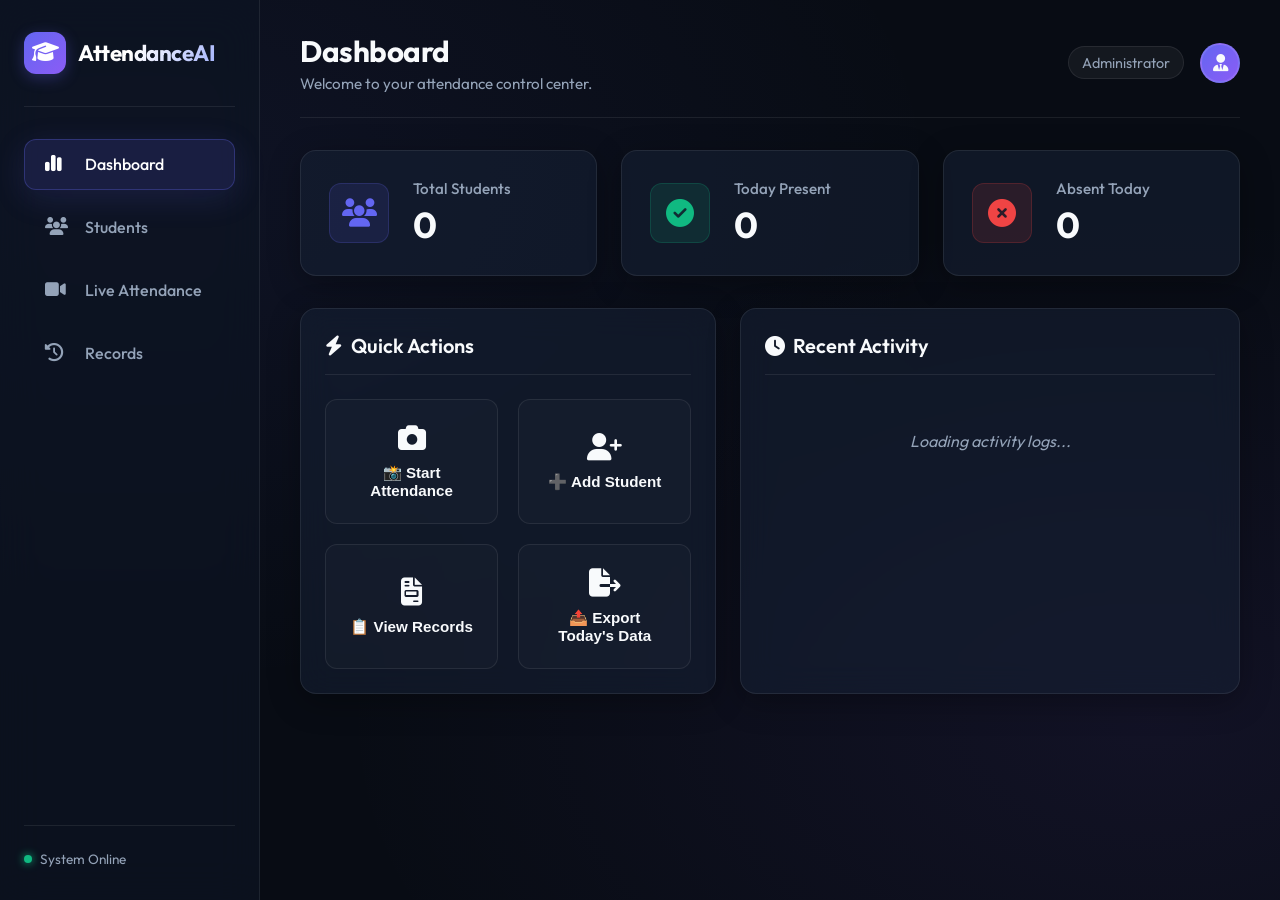
==== commit 7781466f: "Add attendance records and student management templates - Created a new template for attendance reco" ====
--- a/templates/index.html
+++ b/templates/index.html
@@ -1,395 +1,561 @@
-<!DOCTYPE html>
-<html lang="en">
-<head>
-    <meta charset="UTF-8" />
-    <meta name="viewport" content="width=device-width, initial-scale=1.0" />
-    <title>AI Face Recognition Attendance System</title>
-    <link rel="preconnect" href="https://fonts.googleapis.com" />
-    <link rel="preconnect" href="https://fonts.gstatic.com" crossorigin />
-    <link href="https://fonts.googleapis.com/css2?family=Outfit:wght@300;400;500;600;700;800&display=swap" rel="stylesheet" />
-    <link rel="stylesheet" href="https://cdnjs.cloudflare.com/ajax/libs/font-awesome/6.4.0/css/all.min.css" />
-    <link rel="stylesheet" href="/static/style.css?v=20260725" />
-</head>
-<body>
-    <div class="app-container">
-        <!-- Sidebar Navigation -->
-        <aside class="sidebar">
-            <div class="sidebar-brand">
-                <div class="logo-icon">
-                    <i class="fa-solid fa-graduation-cap"></i>
-                </div>
-                <span class="brand-text">AttendanceAI</span>
-            </div>
-            <nav class="sidebar-nav">
-                <ul>
-                    <li>
-                        <a href="/" class="nav-link active" id="nav-dashboard">
-                            <i class="fa-solid fa-chart-simple"></i>
-                            <span>Dashboard</span>
-                        </a>
-                    </li>
-                    <li>
-                        <a href="/students" class="nav-link" id="nav-students">
-                            <i class="fa-solid fa-users"></i>
-                            <span>Students</span>
-                        </a>
-                    </li>
-                    <li>
-                        <a href="/attendance" class="nav-link" id="nav-attendance">
-                            <i class="fa-solid fa-video"></i>
-                            <span>Live Attendance</span>
-                        </a>
-                    </li>
-                    <li>
-                        <a href="/records" class="nav-link" id="nav-records">
-                            <i class="fa-solid fa-clock-rotate-left"></i>
-                            <span>Records</span>
-                        </a>
-                    </li>
-                </ul>
-            </nav>
-            <div class="sidebar-footer">
-                <div class="status-indicator">
-                    <span class="status-dot online"></span>
-                    <span class="status-label">System Online</span>
-                </div>
-            </div>
-        </aside>
-
-        <!-- Main Content -->
-        <main class="main-content">
-            <!-- Header -->
-            <header class="app-header">
-                <div class="header-title">
-                    <h1 id="page-title">Dashboard</h1>
-                    <p id="page-subtitle">Welcome to your attendance control center.</p>
-                </div>
-                <div class="header-profile">
-                    <span class="profile-role">Administrator</span>
-                    <div class="avatar">
-                        <i class="fa-solid fa-user-tie"></i>
-                    </div>
-                </div>
-            </header>
-
-            <!-- Content Sections -->
-            <div class="content-body">
-                <!-- ============================================ -->
-                <!-- DASHBOARD SECTION -->
-                <!-- ============================================ -->
-                <div id="dashboard-section">
-                    <div class="stats-grid">
-                        <div class="stat-card total-students-card">
-                            <div class="stat-icon">
-                                <i class="fa-solid fa-users"></i>
-                            </div>
-                            <div class="stat-info">
-                                <h3>Total Students</h3>
-                                <p class="stat-number" id="stat-total-students">0</p>
-                            </div>
-                            <div class="stat-glow"></div>
-                        </div>
-                        <div class="stat-card present-card">
-                            <div class="stat-icon">
-                                <i class="fa-solid fa-circle-check"></i>
-                            </div>
-                            <div class="stat-info">
-                                <h3>Today Present</h3>
-                                <p class="stat-number" id="stat-present-today">0</p>
-                            </div>
-                            <div class="stat-glow"></div>
-                        </div>
-                        <div class="stat-card absent-card">
-                            <div class="stat-icon">
-                                <i class="fa-solid fa-circle-xmark"></i>
-                            </div>
-                            <div class="stat-info">
-                                <h3>Absent Today</h3>
-                                <p class="stat-number" id="stat-absent-today">0</p>
-                            </div>
-                            <div class="stat-glow"></div>
-                        </div>
-                    </div>
-                    <div class="dashboard-details">
-                        <div class="card quick-actions-card">
-                            <div class="card-header">
-                                <h2><i class="fa-solid fa-bolt"></i> Quick Actions</h2>
-                            </div>
-                            <div class="actions-grid">
-                                <button class="action-btn start-attendance-btn" id="btn-quick-start">
-                                    <i class="fa-solid fa-camera"></i>
-                                    <span>📸 Start Attendance</span>
-                                </button>
-                                <button class="action-btn add-student-btn" id="btn-quick-add">
-                                    <i class="fa-solid fa-user-plus"></i>
-                                    <span>➕ Add Student</span>
-                                </button>
-                                <button class="action-btn view-records-btn" id="btn-quick-records">
-                                    <i class="fa-solid fa-file-invoice"></i>
-                                    <span>📋 View Records</span>
-                                </button>
-                                <button class="action-btn export-data-btn" id="btn-quick-export">
-                                    <i class="fa-solid fa-file-export"></i>
-                                    <span>📤 Export Data</span>
-                                </button>
-                            </div>
-                        </div>
-                        <div class="card recent-activity-card">
-                            <div class="card-header">
-                                <h2><i class="fa-solid fa-clock"></i> Recent Activity</h2>
-                            </div>
-                            <ul class="activity-list" id="recent-activity-list">
-                                <li class="loading-item">Loading activity logs...</li>
-                            </ul>
-                        </div>
-                    </div>
-                </div>
-
-                <!-- ============================================ -->
-                <!-- STUDENTS SECTION -->
-                <!-- ============================================ -->
-                <div id="students-section" style="display:none;">
-                    <div class="students-layout">
-                        <!-- Student Form -->
-                        <div class="card form-card">
-                            <div class="card-header">
-                                <h2 id="form-header-title">➕ Add New Student</h2>
-                            </div>
-                            <form id="student-form">
-                                <input type="hidden" id="edit-mode" value="false" />
-                                <div class="form-group">
-                                    <label for="student-id">Student ID</label>
-                                    <input type="text" id="student-id" placeholder="e.g. 001" required />
-                                </div>
-                                <div class="form-group">
-                                    <label for="student-name">Full Name</label>
-                                    <input type="text" id="student-name" placeholder="e.g. John Doe" required />
-                                </div>
-                                <div class="form-group">
-                                    <label for="student-course">Course</label>
-                                    <input type="text" id="student-course" placeholder="e.g. BSCS" required />
-                                </div>
-                                <div class="form-group">
-                                    <label for="student-year">Year</label>
-                                    <input type="text" id="student-year" placeholder="e.g. 3rd Year" required />
-                                </div>
-                                <div class="student-image-tabs" role="tablist">
-                                    <button type="button" class="student-image-tab active" data-tab-target="upload-panel">Upload Photos</button>
-                                    <button type="button" class="student-image-tab" data-tab-target="camera-panel">Camera Capture</button>
-                                </div>
-                                <div class="image-panel active" id="upload-panel">
-                                    <div class="form-group">
-                                        <label>Upload 3-5 Photos</label>
-                                        <label for="student-photo-input" class="upload-dropzone" id="upload-zone">
-                                            <div>
-                                                <i class="fa-solid fa-cloud-arrow-up fa-2xl"></i>
-                                                <strong>Choose multiple images or drop them here</strong>
-                                                <span>Supports JPG, PNG, and WEBP.</span>
-                                            </div>
-                                            <input type="file" id="student-photo-input" class="student-photo-input" accept="image/*" multiple />
-                                        </label>
-                                        <div class="photo-counter" id="upload-photo-counter">0/5 photos selected</div>
-                                        <div class="section-note">Minimum 3 photos required. The first 5 images are kept.</div>
-                                        <div class="thumbnail-grid" id="upload-preview-grid"></div>
-                                    </div>
-                                </div>
-                                <div class="image-panel" id="camera-panel">
-                                    <div class="camera-shell">
-                                        <div>
-                                            <div class="camera-status">
-                                                <span class="status-dot" id="camera-status-dot"></span>
-                                                <span id="student-camera-status-text">Camera idle</span>
-                                            </div>
-                                            <div class="camera-messages" id="camera-support-note">Use Start Camera to begin live capture. Face detection appears in green when a face is visible.</div>
-                                        </div>
-                                        <div class="camera-stage">
-                                            <video id="camera-video" autoplay playsinline muted></video>
-                                            <canvas id="camera-overlay-canvas"></canvas>
-                                            <div class="camera-overlay-state" id="camera-face-indicator"></div>
-                                        </div>
-                                        <canvas id="camera-capture-canvas" style="display: none;"></canvas>
-                                        <div class="camera-controls">
-                                            <button type="button" class="btn btn-secondary" id="student-btn-start-camera">
-                                                <i class="fa-solid fa-play"></i> Start Camera
-                                            </button>
-                                            <button type="button" class="btn btn-secondary" id="student-btn-stop-camera" disabled>
-                                                <i class="fa-solid fa-stop"></i> Stop Camera
-                                            </button>
-                                            <button type="button" class="btn btn-primary" id="student-btn-capture-photo" disabled>
-                                                <i class="fa-solid fa-camera"></i> Capture Photo
-                                            </button>
-                                        </div>
-                                        <div class="photo-counter" id="camera-photo-counter">0/5 photos captured</div>
-                                        <div class="section-note">Capture at least 3 photos from different angles for better recognition accuracy.</div>
-                                        <div class="thumbnail-grid" id="camera-preview-grid"></div>
-                                    </div>
-                                </div>
-                                <div class="form-actions" style="margin-top: 1rem;">
-                                    <button type="submit" class="btn btn-primary" id="btn-save-student">
-                                        <i class="fa-solid fa-floppy-disk"></i> Save Student
-                                    </button>
-                                    <button type="button" class="btn btn-secondary" id="btn-reset-form">
-                                        <i class="fa-solid fa-rotate-left"></i> Reset
-                                    </button>
-                                </div>
-                            </form>
-                        </div>
-                        <!-- Student List -->
-                        <div class="card list-card">
-                            <div class="card-header student-list-header">
-                                <h2>👥 Student List</h2>
-                                <div class="search-box">
-                                    <input type="text" id="student-search" placeholder="Search by ID or Name..." />
-                                    <button class="search-btn"><i class="fa-solid fa-magnifying-glass"></i></button>
-                                </div>
-                            </div>
-                            <div class="table-container">
-                                <table class="data-table" id="student-table">
-                                    <thead>
-                                        <tr>
-                                            <th>ID</th>
-                                            <th>Name</th>
-                                            <th>Course</th>
-                                            <th>Year</th>
-                                            <th>Photos</th>
-                                            <th>Action</th>
-                                        </tr>
-                                    </thead>
-                                    <tbody id="student-table-body"></tbody>
-                                </table>
-                            </div>
-                            <div class="list-footer">
-                                <button class="btn btn-outline" id="btn-export-students-csv">
-                                    <i class="fa-solid fa-file-csv"></i> 📤 Export CSV
-                                </button>
-                            </div>
-                        </div>
-                    </div>
-                </div>
-
-                <!-- ============================================ -->
-                <!-- ATTENDANCE SECTION -->
-                <!-- ============================================ -->
-                <div id="attendance-section" style="display:none;">
-                    <div class="live-layout">
-                        <div class="card camera-card">
-                            <div class="card-header camera-header">
-                                <h2><i class="fa-solid fa-camera"></i> Camera Feed</h2>
-                                <span class="camera-status" id="camera-status-badge">
-                                    <span class="status-dot offline"></span>
-                                    <span id="camera-status-text">Camera Off</span>
-                                </span>
-                            </div>
-                            <div class="video-container">
-                                <img id="video-feed-img" src="" alt="Live Video Feed" class="video-placeholder" />
-                                <div class="video-overlay-placeholder" id="video-feed-placeholder">
-                                    <i class="fa-solid fa-video-slash"></i>
-                                    <p>Camera is stopped. Click Start to begin attendance tracking.</p>
-                                </div>
-                            </div>
-                            <div class="video-controls">
-                                <button class="btn btn-success" id="btn-start-camera">
-                                    <i class="fa-solid fa-play"></i> ▶️ Start
-                                </button>
-                                <button class="btn btn-danger" id="btn-stop-camera" disabled>
-                                    <i class="fa-solid fa-square"></i> ⏹️ Stop
-                                </button>
-                                <button class="btn btn-primary" id="btn-save-stop-camera" disabled>
-                                    <i class="fa-solid fa-circle-check"></i> 💾 Save & Stop
-                                </button>
-                                <button class="btn btn-secondary" id="btn-reset-session">
-                                    <i class="fa-solid fa-rotate-left"></i> 🔄 Reset Today
-                                </button>
-                            </div>
-                            <div class="counters-grid">
-                                <div class="counter-box detected">
-                                    <span class="counter-title">Faces Detected</span>
-                                    <span class="counter-val" id="count-detected">0</span>
-                                </div>
-                                <div class="counter-box recognized">
-                                    <span class="counter-title">Recognized</span>
-                                    <span class="counter-val" id="count-recognized">0</span>
-                                </div>
-                                <div class="counter-box unknown">
-                                    <span class="counter-title">Unknown</span>
-                                    <span class="counter-val" id="count-unknown">0</span>
-                                </div>
-                            </div>
-                        </div>
-                        <div class="card live-list-card">
-                            <div class="card-header">
-                                <h2>📋 Today's Attendance List</h2>
-                            </div>
-                            <div class="live-list-container">
-                                <ul class="live-attendance-list" id="live-attendance-list"></ul>
-                            </div>
-                            <div class="live-list-footer">
-                                <span id="live-list-summary">Total Logged: 0 / 0</span>
-                            </div>
-                        </div>
-                    </div>
-                </div>
-
-                <!-- ============================================ -->
-                <!-- RECORDS SECTION -->
-                <!-- ============================================ -->
-                <div id="records-section" style="display:none;">
-                    <div class="card filter-card">
-                        <div class="card-header">
-                            <h2><i class="fa-solid fa-filter"></i> Filters</h2>
-                        </div>
-                        <div class="filter-controls">
-                            <div class="filter-group">
-                                <label for="filter-date">Date</label>
-                                <input type="date" id="filter-date" />
-                            </div>
-                            <div class="filter-group">
-                                <label for="filter-search">Search Name</label>
-                                <input type="text" id="filter-search" placeholder="Enter student name..." />
-                            </div>
-                            <div class="filter-buttons">
-                                <button class="btn btn-primary" id="btn-apply-filters">
-                                    <i class="fa-solid fa-magnifying-glass"></i> 🔍 Apply
-                                </button>
-                                <button class="btn btn-secondary" id="btn-reset-filters">
-                                    <i class="fa-solid fa-rotate-left"></i> 🔄 Reset
-                                </button>
-                            </div>
-                        </div>
-                    </div>
-                    <div class="card records-list-card">
-                        <div class="card-header records-header">
-                            <h2>📋 Attendance Records</h2>
-                            <button class="btn btn-success" id="btn-export-records-csv">
-                                <i class="fa-solid fa-file-csv"></i> 📤 Export CSV
-                            </button>
-                        </div>
-                        <div class="table-container">
-                            <table class="data-table" id="records-table">
-                                <thead>
-                                    <tr>
-                                        <th>#</th>
-                                        <th>Date</th>
-                                        <th>Name</th>
-                                        <th>Time</th>
-                                        <th>Status</th>
-                                    </tr>
-                                </thead>
-                                <tbody id="records-table-body"></tbody>
-                            </table>
-                        </div>
-                        <div class="records-footer">
-                            <span id="records-total-count">Total Records: 0</span>
-                        </div>
-                    </div>
-                </div>
-            </div>
-        </main>
-    </div>
-
-    <!-- Notification Toast -->
-    <div class="toast-container" id="toast-container"></div>
-
-    <script src="{{ url_for('static', filename='script.js', v='20260725') }}"></script>
-</body>
-</html>+<!DOCTYPE html>
+<html lang="en">
+<head>
+    <meta charset="UTF-8" />
+    <meta name="viewport" content="width=device-width, initial-scale=1.0" />
+    <title>AI Face Recognition Attendance System</title>
+    <link rel="preconnect" href="https://fonts.googleapis.com" />
+    <link rel="preconnect" href="https://fonts.gstatic.com" crossorigin />
+    <link href="https://fonts.googleapis.com/css2?family=Outfit:wght@300;400;500;600;700;800&display=swap" rel="stylesheet" />
+    <link rel="stylesheet" href="https://cdnjs.cloudflare.com/ajax/libs/font-awesome/6.4.0/css/all.min.css" />
+    <link rel="stylesheet" href="/static/style.css?v=20260817" />
+</head>
+<body>
+    <div class="app-container">
+        <!-- Sidebar Navigation -->
+        <aside class="sidebar">
+            <div class="sidebar-brand">
+                <div class="logo-icon">
+                    <i class="fa-solid fa-graduation-cap"></i>
+                </div>
+                <span class="brand-text">AttendanceAI</span>
+            </div>
+            <nav class="sidebar-nav">
+                <ul>
+                    <li>
+                        <a href="#" class="nav-link active" id="nav-dashboard" data-page="dashboard">
+                            <i class="fa-solid fa-chart-simple"></i>
+                            <span>Dashboard</span>
+                        </a>
+                    </li>
+                    <li>
+                        <a href="#" class="nav-link" id="nav-students" data-page="students">
+                            <i class="fa-solid fa-users"></i>
+                            <span>Students</span>
+                        </a>
+                    </li>
+                    <li>
+                        <a href="#" class="nav-link" id="nav-attendance" data-page="attendance">
+                            <i class="fa-solid fa-video"></i>
+                            <span>Live Attendance</span>
+                        </a>
+                    </li>
+                    <li>
+                        <a href="#" class="nav-link" id="nav-records" data-page="records">
+                            <i class="fa-solid fa-clock-rotate-left"></i>
+                            <span>Records</span>
+                        </a>
+                    </li>
+                </ul>
+            </nav>
+            <div class="sidebar-footer">
+                <div class="status-indicator">
+                    <span class="status-dot online"></span>
+                    <span class="status-label">System Online</span>
+                </div>
+            </div>
+        </aside>
+
+        <!-- Main Content -->
+        <main class="main-content">
+            <!-- Header -->
+            <header class="app-header">
+                <div class="header-title">
+                    <h1 id="page-title">Dashboard</h1>
+                    <p id="page-subtitle">Welcome to your attendance control center.</p>
+                </div>
+                <div class="header-profile">
+                    <span class="profile-role">Administrator</span>
+                    <div class="avatar">
+                        <i class="fa-solid fa-user-tie"></i>
+                    </div>
+                </div>
+            </header>
+
+            <!-- Content Sections -->
+            <div class="content-body">
+                <!-- ============================================ -->
+                <!-- DASHBOARD SECTION -->
+                <!-- ============================================ -->
+                <div id="dashboard-section">
+                    <div class="stats-grid">
+                        <div class="stat-card total-students-card">
+                            <div class="stat-icon">
+                                <i class="fa-solid fa-users"></i>
+                            </div>
+                            <div class="stat-info">
+                                <h3>Total Students</h3>
+                                <p class="stat-number" id="stat-total-students">0</p>
+                            </div>
+                            <div class="stat-glow"></div>
+                        </div>
+                        <div class="stat-card present-card">
+                            <div class="stat-icon">
+                                <i class="fa-solid fa-circle-check"></i>
+                            </div>
+                            <div class="stat-info">
+                                <h3>Today Present</h3>
+                                <p class="stat-number" id="stat-present-today">0</p>
+                            </div>
+                            <div class="stat-glow"></div>
+                        </div>
+                        <div class="stat-card absent-card">
+                            <div class="stat-icon">
+                                <i class="fa-solid fa-circle-xmark"></i>
+                            </div>
+                            <div class="stat-info">
+                                <h3>Absent Today</h3>
+                                <p class="stat-number" id="stat-absent-today">0</p>
+                            </div>
+                            <div class="stat-glow"></div>
+                        </div>
+                    </div>
+                    <div class="dashboard-details">
+                        <div class="card quick-actions-card">
+                            <div class="card-header">
+                                <h2><i class="fa-solid fa-bolt"></i> Quick Actions</h2>
+                            </div>
+                            <div class="actions-grid">
+                                <button class="action-btn start-attendance-btn" id="btn-quick-start">
+                                    <i class="fa-solid fa-camera"></i>
+                                    <span>📸 Start Attendance</span>
+                                </button>
+                                <button class="action-btn add-student-btn" id="btn-quick-add">
+                                    <i class="fa-solid fa-user-plus"></i>
+                                    <span>➕ Add Student</span>
+                                </button>
+                                <button class="action-btn view-records-btn" id="btn-quick-records">
+                                    <i class="fa-solid fa-file-invoice"></i>
+                                    <span>📋 View Records</span>
+                                </button>
+                                <button class="action-btn export-data-btn" id="btn-quick-export">
+                                    <i class="fa-solid fa-file-export"></i>
+                                    <span>📤 Export Today's Data</span>
+                                </button>
+                            </div>
+                        </div>
+                        <div class="card recent-activity-card">
+                            <div class="card-header">
+                                <h2><i class="fa-solid fa-clock"></i> Recent Activity</h2>
+                            </div>
+                            <ul class="activity-list" id="recent-activity-list">
+                                <li class="loading-item">Loading activity logs...</li>
+                            </ul>
+                        </div>
+                    </div>
+                </div>
+
+                <!-- ============================================ -->
+                <!-- STUDENTS SECTION -->
+                <!-- ============================================ -->
+                <div id="students-section" style="display:none;">
+                    <div class="students-layout">
+                        <!-- Student Form -->
+                        <div class="card form-card">
+                            <div class="card-header">
+                                <h2 id="form-header-title">➕ Add New Student</h2>
+                            </div>
+                            <form id="student-form">
+                                <input type="hidden" id="edit-mode" value="false" />
+                                <div class="form-group">
+                                    <label for="student-id">Student ID</label>
+                                    <input type="text" id="student-id" placeholder="e.g. 001" required />
+                                </div>
+                                <div class="form-group">
+                                    <label for="student-name">Full Name</label>
+                                    <input type="text" id="student-name" placeholder="Enter full name" required />
+                                </div>
+                                <div class="form-group">
+                                    <label for="student-course">Subject</label>
+                                    <input type="text" id="student-course" placeholder="e.g. Mathematics" required />
+                                </div>
+                                <div class="form-group">
+                                    <label for="student-year">Year</label>
+                                    <input type="text" id="student-year" placeholder="e.g. 3rd Year" required />
+                                </div>
+                                <div class="form-group">
+                                    <label for="student-semester">Semester</label>
+                                    <input type="text" id="student-semester" placeholder="e.g. 5th Semester" />
+                                </div>
+                                <div class="student-image-tabs" role="tablist">
+                                    <button type="button" class="student-image-tab active" data-tab-target="camera-panel"><i class="fa-solid fa-video"></i> Video Auto-Enroll</button>
+                                    <button type="button" class="student-image-tab" data-tab-target="manual-capture-panel"><i class="fa-solid fa-camera"></i> Manual Capture</button>
+                                    <button type="button" class="student-image-tab" data-tab-target="upload-panel"><i class="fa-solid fa-cloud-arrow-up"></i> Upload Photos</button>
+                                </div>
+                                <div class="image-panel active" id="camera-panel">
+                                    <div class="camera-shell">
+                                        <!-- Pose Guide -->
+                                        <div style="background:linear-gradient(135deg,#0f172a 0%,#1e293b 100%);border:1px solid rgba(99,179,237,0.18);border-radius:14px;padding:0.85rem 1rem 0.75rem;margin-bottom:0.75rem;">
+                                            <div style="display:flex;align-items:center;gap:0.5rem;margin-bottom:0.6rem;">
+                                                <i class="fa-solid fa-list-check" style="color:#63b3ed;font-size:0.95rem;"></i>
+                                                <span style="color:#e2e8f0;font-weight:700;font-size:0.85rem;letter-spacing:.04em;text-transform:uppercase;">Face Pose Guide — 10 Steps</span>
+                                                <span style="margin-left:auto;color:#94a3b8;font-size:0.75rem;">Hold 5 s each — or press <strong style="color:#63b3ed;">Capture Now</strong></span>
+                                            </div>
+                                            <div style="display:grid;grid-template-columns:repeat(2,1fr);gap:0.35rem 1rem;">
+                                                <div style="display:flex;align-items:center;gap:0.45rem;"><span style="background:#1d4ed8;color:#fff;font-size:0.65rem;font-weight:700;border-radius:50%;width:18px;height:18px;display:inline-flex;align-items:center;justify-content:center;">1</span><span style="color:#cbd5e1;font-size:0.78rem;">Face front — neutral expression</span></div>
+                                                <div style="display:flex;align-items:center;gap:0.45rem;"><span style="background:#1d4ed8;color:#fff;font-size:0.65rem;font-weight:700;border-radius:50%;width:18px;height:18px;display:inline-flex;align-items:center;justify-content:center;">2</span><span style="color:#cbd5e1;font-size:0.78rem;">Face front — smile naturally</span></div>
+                                                <div style="display:flex;align-items:center;gap:0.45rem;"><span style="background:#1d4ed8;color:#fff;font-size:0.65rem;font-weight:700;border-radius:50%;width:18px;height:18px;display:inline-flex;align-items:center;justify-content:center;">3</span><span style="color:#cbd5e1;font-size:0.78rem;">Turn head slightly left</span></div>
+                                                <div style="display:flex;align-items:center;gap:0.45rem;"><span style="background:#1d4ed8;color:#fff;font-size:0.65rem;font-weight:700;border-radius:50%;width:18px;height:18px;display:inline-flex;align-items:center;justify-content:center;">4</span><span style="color:#cbd5e1;font-size:0.78rem;">Turn head slightly right</span></div>
+                                                <div style="display:flex;align-items:center;gap:0.45rem;"><span style="background:#1d4ed8;color:#fff;font-size:0.65rem;font-weight:700;border-radius:50%;width:18px;height:18px;display:inline-flex;align-items:center;justify-content:center;">5</span><span style="color:#cbd5e1;font-size:0.78rem;">Turn head moderately left</span></div>
+                                                <div style="display:flex;align-items:center;gap:0.45rem;"><span style="background:#1d4ed8;color:#fff;font-size:0.65rem;font-weight:700;border-radius:50%;width:18px;height:18px;display:inline-flex;align-items:center;justify-content:center;">6</span><span style="color:#cbd5e1;font-size:0.78rem;">Turn head moderately right</span></div>
+                                                <div style="display:flex;align-items:center;gap:0.45rem;"><span style="background:#1d4ed8;color:#fff;font-size:0.65rem;font-weight:700;border-radius:50%;width:18px;height:18px;display:inline-flex;align-items:center;justify-content:center;">7</span><span style="color:#cbd5e1;font-size:0.78rem;">Tilt chin slightly upward</span></div>
+                                                <div style="display:flex;align-items:center;gap:0.45rem;"><span style="background:#1d4ed8;color:#fff;font-size:0.65rem;font-weight:700;border-radius:50%;width:18px;height:18px;display:inline-flex;align-items:center;justify-content:center;">8</span><span style="color:#cbd5e1;font-size:0.78rem;">Tilt chin slightly downward</span></div>
+                                                <div style="display:flex;align-items:center;gap:0.45rem;"><span style="background:#1d4ed8;color:#fff;font-size:0.65rem;font-weight:700;border-radius:50%;width:18px;height:18px;display:inline-flex;align-items:center;justify-content:center;">9</span><span style="color:#cbd5e1;font-size:0.78rem;">Tilt head left (ear → shoulder)</span></div>
+                                                <div style="display:flex;align-items:center;gap:0.45rem;"><span style="background:#1d4ed8;color:#fff;font-size:0.65rem;font-weight:700;border-radius:50%;width:18px;height:18px;display:inline-flex;align-items:center;justify-content:center;">10</span><span style="color:#cbd5e1;font-size:0.78rem;">Tilt head right (ear → shoulder)</span></div>
+                                            </div>
+                                        </div>
+                                        <div class="camera-stage" style="min-height:340px;">
+                                            <img id="opencv-enrollment-stream" src="" style="display: none; width: 100%; height: 100%; object-fit: cover; position: absolute; inset: 0; z-index: 5; border-radius: 18px;" alt="OpenCV Guided Stream" />
+                                            <video id="camera-video" autoplay playsinline muted style="display:none;"></video>
+                                            <canvas id="camera-overlay-canvas" style="display:none;"></canvas>
+                                            <canvas id="camera-capture-canvas" style="display:none;"></canvas>
+                                            <div class="camera-overlay-state" id="camera-face-indicator"></div>
+                                        </div>
+                                        <div class="camera-controls" style="margin-top:1rem;">
+                                            <button type="button" class="btn btn-primary btn-lg-full" id="student-btn-opencv-enroll">
+                                                <i class="fa-solid fa-circle-play"></i> Start Guided Face Capture
+                                            </button>
+                                            <button type="button" class="btn btn-secondary" id="student-btn-stop-camera" disabled>
+                                                <i class="fa-solid fa-stop"></i> Stop
+                                            </button>
+                                            <button type="button" class="btn btn-success" id="student-btn-manual-capture" style="display:none;">
+                                                <i class="fa-solid fa-camera"></i> Capture Now
+                                            </button>
+                                        </div>
+                                    </div>
+                                </div>
+                                <div class="image-panel" id="upload-panel">
+                                    <div class="form-group">
+                                        <label>Upload Face Photos (3–5 images)</label>
+                                        <label for="student-photo-input" class="upload-dropzone" id="upload-zone">
+                                            <div>
+                                                <i class="fa-solid fa-cloud-arrow-up fa-2xl"></i>
+                                                <strong>Choose multiple images or drop them here</strong>
+                                                <span>10 angles recommended: neutral, smiling, slight/medium left &amp; right, tilt up/down, head tilt left/right. Supports JPG, PNG, WEBP.</span>
+                                            </div>
+                                            <input type="file" id="student-photo-input" class="student-photo-input" accept="image/*" multiple />
+                                        </label>
+                                        <div class="photo-counter" id="upload-photo-counter">0/5 photos selected</div>
+                                        <div class="section-note">Minimum 3 photos required. Upload photos from different angles for better recognition accuracy.</div>
+                                        <div class="thumbnail-grid" id="upload-preview-grid"></div>
+                                    </div>
+                                </div>
+
+                                <!-- Manual Capture Panel -->
+                                <div class="image-panel" id="manual-capture-panel">
+                                    <div class="camera-shell">
+                                        <!-- Pose Guide -->
+                                        <div style="background:linear-gradient(135deg,#0f172a 0%,#1e293b 100%);border:1px solid rgba(99,179,237,0.18);border-radius:14px;padding:0.85rem 1rem 0.75rem;margin-bottom:0.75rem;">
+                                            <div style="display:flex;align-items:center;gap:0.5rem;margin-bottom:0.6rem;">
+                                                <i class="fa-solid fa-list-check" style="color:#63b3ed;font-size:0.95rem;"></i>
+                                                <span style="color:#e2e8f0;font-weight:700;font-size:0.85rem;letter-spacing:.04em;text-transform:uppercase;">Face Pose Guide — 10 Steps</span>
+                                                <span style="margin-left:auto;color:#94a3b8;font-size:0.75rem;">Position each pose, then press <strong style="color:#63b3ed;">Capture Now</strong></span>
+                                            </div>
+                                            <div style="display:grid;grid-template-columns:repeat(2,1fr);gap:0.35rem 1rem;">
+                                                <div style="display:flex;align-items:center;gap:0.45rem;"><span style="background:#1d4ed8;color:#fff;font-size:0.65rem;font-weight:700;border-radius:50%;width:18px;height:18px;display:inline-flex;align-items:center;justify-content:center;">1</span><span style="color:#cbd5e1;font-size:0.78rem;">Face front — neutral expression</span></div>
+                                                <div style="display:flex;align-items:center;gap:0.45rem;"><span style="background:#1d4ed8;color:#fff;font-size:0.65rem;font-weight:700;border-radius:50%;width:18px;height:18px;display:inline-flex;align-items:center;justify-content:center;">2</span><span style="color:#cbd5e1;font-size:0.78rem;">Face front — smile naturally</span></div>
+                                                <div style="display:flex;align-items:center;gap:0.45rem;"><span style="background:#1d4ed8;color:#fff;font-size:0.65rem;font-weight:700;border-radius:50%;width:18px;height:18px;display:inline-flex;align-items:center;justify-content:center;">3</span><span style="color:#cbd5e1;font-size:0.78rem;">Turn head slightly left</span></div>
+                                                <div style="display:flex;align-items:center;gap:0.45rem;"><span style="background:#1d4ed8;color:#fff;font-size:0.65rem;font-weight:700;border-radius:50%;width:18px;height:18px;display:inline-flex;align-items:center;justify-content:center;">4</span><span style="color:#cbd5e1;font-size:0.78rem;">Turn head slightly right</span></div>
+                                                <div style="display:flex;align-items:center;gap:0.45rem;"><span style="background:#1d4ed8;color:#fff;font-size:0.65rem;font-weight:700;border-radius:50%;width:18px;height:18px;display:inline-flex;align-items:center;justify-content:center;">5</span><span style="color:#cbd5e1;font-size:0.78rem;">Turn head moderately left</span></div>
+                                                <div style="display:flex;align-items:center;gap:0.45rem;"><span style="background:#1d4ed8;color:#fff;font-size:0.65rem;font-weight:700;border-radius:50%;width:18px;height:18px;display:inline-flex;align-items:center;justify-content:center;">6</span><span style="color:#cbd5e1;font-size:0.78rem;">Turn head moderately right</span></div>
+                                                <div style="display:flex;align-items:center;gap:0.45rem;"><span style="background:#1d4ed8;color:#fff;font-size:0.65rem;font-weight:700;border-radius:50%;width:18px;height:18px;display:inline-flex;align-items:center;justify-content:center;">7</span><span style="color:#cbd5e1;font-size:0.78rem;">Tilt chin slightly upward</span></div>
+                                                <div style="display:flex;align-items:center;gap:0.45rem;"><span style="background:#1d4ed8;color:#fff;font-size:0.65rem;font-weight:700;border-radius:50%;width:18px;height:18px;display:inline-flex;align-items:center;justify-content:center;">8</span><span style="color:#cbd5e1;font-size:0.78rem;">Tilt chin slightly downward</span></div>
+                                                <div style="display:flex;align-items:center;gap:0.45rem;"><span style="background:#1d4ed8;color:#fff;font-size:0.65rem;font-weight:700;border-radius:50%;width:18px;height:18px;display:inline-flex;align-items:center;justify-content:center;">9</span><span style="color:#cbd5e1;font-size:0.78rem;">Tilt head left (ear → shoulder)</span></div>
+                                                <div style="display:flex;align-items:center;gap:0.45rem;"><span style="background:#1d4ed8;color:#fff;font-size:0.65rem;font-weight:700;border-radius:50%;width:18px;height:18px;display:inline-flex;align-items:center;justify-content:center;">10</span><span style="color:#cbd5e1;font-size:0.78rem;">Tilt head right (ear → shoulder)</span></div>
+                                            </div>
+                                        </div>
+                                        <div class="camera-stage" style="min-height:300px;">
+                                            <video id="manual-camera-video" autoplay playsinline muted style="width:100%;height:100%;object-fit:cover;position:absolute;inset:0;border-radius:18px;display:none;"></video>
+                                            <canvas id="manual-camera-canvas" style="display:none;"></canvas>
+                                            <div class="camera-overlay-state" id="manual-face-indicator"></div>
+                                            <div id="manual-pose-overlay" style="position:absolute;top:12px;left:0;right:0;text-align:center;z-index:10;pointer-events:none;">
+                                                <span id="manual-pose-label" style="background:rgba(15,23,42,0.75);color:#e0f2fe;padding:4px 16px;border-radius:20px;font-size:0.85rem;font-weight:600;letter-spacing:.03em;">Step 1/10 — Face front, neutral expression</span>
+                                            </div>
+                                        </div>
+                                        <div class="camera-controls" style="margin-top:1rem;">
+                                            <button type="button" class="btn btn-primary" id="manual-btn-start">
+                                                <i class="fa-solid fa-circle-play"></i> Start Camera
+                                            </button>
+                                            <button type="button" class="btn btn-success btn-lg-full" id="manual-btn-capture" disabled
+                                                style="font-size:1rem;padding:0.65rem 1.4rem;">
+                                                <i class="fa-solid fa-camera"></i> Capture Now
+                                            </button>
+                                            <button type="button" class="btn btn-secondary" id="manual-btn-stop" disabled>
+                                                <i class="fa-solid fa-stop"></i> Stop
+                                            </button>
+                                        </div>
+                                        <div style="margin-top:0.8rem;display:flex;justify-content:center;gap:10px;" id="manual-pose-dots"></div>
+                                        <div class="thumbnail-grid" id="manual-preview-grid" style="margin-top:0.8rem;"></div>
+                                    </div>
+                                </div>
+
+                                <div class="form-actions" style="margin-top: 1rem;">
+                                    <button type="submit" class="btn btn-primary" id="btn-save-student">
+                                        <i class="fa-solid fa-floppy-disk"></i> Save Student
+                                    </button>
+                                    <button type="button" class="btn btn-secondary" id="btn-reset-form">
+                                        <i class="fa-solid fa-rotate-left"></i> Reset
+                                    </button>
+                                </div>
+                            </form>
+                        </div>
+
+                        <!-- Student List -->
+                        <div class="card list-card">
+                            <div class="card-header student-list-header">
+                                <h2>👥 Student List</h2>
+                                <div class="search-box">
+                                    <input type="text" id="student-search" placeholder="Search by ID or Name..." />
+                                    <button class="search-btn"><i class="fa-solid fa-magnifying-glass"></i></button>
+                                </div>
+                            </div>
+
+                            <div class="table-container">
+                                <table class="data-table" id="student-table">
+                                    <thead>
+                                        <tr>
+                                            <th>ID</th>
+                                            <th>Name</th>
+                                            <th>Subject</th>
+                                            <th>Year</th>
+                                            <th>Semester</th>
+                                            <th>Photos</th>
+                                            <th>Action</th>
+                                        </tr>
+                                    </thead>
+                                    <tbody id="student-table-body">
+                                        <!-- Rendered by JavaScript -->
+                                    </tbody>
+                                </table>
+                            </div>
+
+                            <div class="list-footer">
+                                <button class="btn btn-outline" id="btn-export-students-csv">
+                                    <i class="fa-solid fa-file-csv"></i> 📤 Export CSV
+                                </button>
+                            </div>
+                        </div>
+                    </div>
+                </div>
+
+                <!-- ============================================ -->
+                <!-- ATTENDANCE SECTION -->
+                <!-- ============================================ -->
+                <div id="attendance-section" style="display:none;">
+
+                    <!-- Session Details Bar with Metadata -->
+                    <div class="session-details-bar" id="session-details-bar">
+                        <div class="session-details-fields">
+                            <div class="session-field">
+                                <label for="session-department"><i class="fa-solid fa-building"></i> Department</label>
+                                <input type="text" id="session-department" placeholder="e.g. CSE" />
+                            </div>
+                            <div class="session-field">
+                                <label for="session-semester"><i class="fa-solid fa-layer-group"></i> Semester</label>
+                                <input type="text" id="session-semester" placeholder="e.g. 3rd Sem" />
+                            </div>
+                            <div class="session-field">
+                                <label for="session-year"><i class="fa-regular fa-calendar"></i> Year</label>
+                                <input type="text" id="session-year" placeholder="e.g. 2nd Year" />
+                            </div>
+                            <div class="session-field">
+                                <label for="session-subject"><i class="fa-solid fa-book-open"></i> Subject</label>
+                                <input type="text" id="session-subject" placeholder="e.g. DLD" />
+                            </div>
+                            <div class="session-field session-field-grow">
+                                <label for="session-instructor"><i class="fa-solid fa-user-tie"></i> Instructor</label>
+                                <input type="text" id="session-instructor" placeholder="e.g. Mr. Rahman" />
+                            </div>
+                        </div>
+                        <div class="session-status-tag" id="session-status-tag">
+                            <span class="session-dot idle"></span>
+                            <span id="session-status-label">No Active Session</span>
+                        </div>
+                    </div>
+
+                    <div class="live-layout">
+                        <div class="card camera-card">
+                            <div class="card-header camera-header">
+                                <h2><i class="fa-solid fa-camera"></i> Camera Feed</h2>
+                                <span class="camera-status" id="camera-status-badge">
+                                    <span class="status-dot offline"></span>
+                                    <span id="camera-status-text">Camera Off</span>
+                                </span>
+                            </div>
+                            <div class="video-container">
+                                <img id="video-feed-img" src="" alt="Live Video Feed" class="video-placeholder" />
+                                <div class="video-overlay-placeholder" id="video-feed-placeholder">
+                                    <i class="fa-solid fa-video-slash"></i>
+                                    <p>Fill in the session details above, then click <strong>Start</strong>.</p>
+                                </div>
+                            </div>
+                            <div class="video-controls">
+                                <button class="btn btn-success" id="btn-start-camera">
+                                    <i class="fa-solid fa-play"></i> Start
+                                </button>
+                                <button class="btn btn-danger" id="btn-stop-camera" disabled title="Stop without saving">
+                                    <i class="fa-solid fa-square"></i> Discard &amp; Stop
+                                </button>
+                                <button class="btn btn-primary" id="btn-save-stop-camera" disabled title="Save attendance and stop">
+                                    <i class="fa-solid fa-circle-check"></i> Save &amp; Stop
+                                </button>
+                                <button class="btn btn-secondary" id="btn-reset-session">
+                                    <i class="fa-solid fa-rotate-left"></i> Reset
+                                </button>
+                            </div>
+                            <div class="counters-grid">
+                                <div class="counter-box detected">
+                                    <span class="counter-title">Faces Detected</span>
+                                    <span class="counter-val" id="count-detected">0</span>
+                                </div>
+                                <div class="counter-box recognized">
+                                    <span class="counter-title">Recognized</span>
+                                    <span class="counter-val" id="count-recognized">0</span>
+                                </div>
+                                <div class="counter-box unknown">
+                                    <span class="counter-title">Unknown</span>
+                                    <span class="counter-val" id="count-unknown">0</span>
+                                </div>
+                            </div>
+                        </div>
+                        <div class="card live-list-card">
+                            <div class="card-header">
+                                <div>
+                                    <h2>📋 Live Attendance</h2>
+                                    <span class="session-info-label" id="live-session-info-label"></span>
+                                </div>
+                            </div>
+                            <div class="live-list-container">
+                                <ul class="live-attendance-list" id="live-attendance-list"></ul>
+                            </div>
+                            <div class="live-list-footer">
+                                <span id="live-list-summary">Total Logged: 0 / 0</span>
+                                <span class="save-reminder" id="save-reminder" style="display:none;">
+                                    <i class="fa-solid fa-triangle-exclamation"></i> Results are not saved until you click "Save &amp; Stop"
+                                </span>
+                            </div>
+                        </div>
+                    </div>
+                </div>
+
+                <!-- ============================================ -->
+                <!-- RECORDS SECTION - 3-in-1 View System -->
+                <!-- ============================================ -->
+                <div id="records-section" style="display:none;">
+
+                    <!-- View Mode Tabs -->
+                    <div class="records-tabs-bar">
+                        <div class="records-tabs">
+                            <button class="records-tab active" data-tab="detailed" id="tab-detailed">
+                                <i class="fa-solid fa-list-ul"></i>
+                                <span>Detailed Logs</span>
+                            </button>
+                            <button class="records-tab" data-tab="subject" id="tab-subject">
+                                <i class="fa-solid fa-book"></i>
+                                <span>By Subject &amp; Dept</span>
+                            </button>
+                            <button class="records-tab" data-tab="student" id="tab-student">
+                                <i class="fa-solid fa-user-graduate"></i>
+                                <span>Student Performance</span>
+                            </button>
+                        </div>
+                        <div style="display:flex;gap:0.5rem;flex-wrap:wrap;">
+                            <button class="records-tab-toggle" id="btn-toggle-advanced" title="Advanced Filters">
+                                <i class="fa-solid fa-sliders"></i>
+                                <span>Filters</span>
+                            </button>
+                            <button class="btn btn-success" id="btn-export-records-csv" title="Export current view">
+                                <i class="fa-solid fa-file-export"></i> Export CSV
+                            </button>
+                        </div>
+                    </div>
+
+                    <!-- Advanced Filter Panel -->
+                    <div class="advanced-filter-panel" id="advanced-filter-panel">
+                        <div class="filter-controls">
+                            <div class="filter-group">
+                                <label for="filter-date"><i class="fa-solid fa-calendar-days"></i> Date From</label>
+                                <input type="date" id="filter-date" />
+                            </div>
+                            <div class="filter-group">
+                                <label for="filter-date-to"><i class="fa-solid fa-calendar-days"></i> Date To</label>
+                                <input type="date" id="filter-date-to" />
+                            </div>
+                            <div class="filter-group">
+                                <label for="filter-department"><i class="fa-solid fa-building"></i> Department</label>
+                                <select id="filter-department">
+                                    <option value="">All Departments</option>
+                                </select>
+                            </div>
+                            <div class="filter-group">
+                                <label for="filter-semester"><i class="fa-solid fa-layer-group"></i> Semester</label>
+                                <select id="filter-semester">
+                                    <option value="">All Semesters</option>
+                                </select>
+                            </div>
+                            <div class="filter-group">
+                                <label for="filter-year"><i class="fa-regular fa-calendar"></i> Year</label>
+                                <select id="filter-year">
+                                    <option value="">All Years</option>
+                                </select>
+                            </div>
+                            <div class="filter-group">
+                                <label for="filter-subject"><i class="fa-solid fa-book-open"></i> Subject</label>
+                                <select id="filter-subject">
+                                    <option value="">All Subjects</option>
+                                </select>
+                            </div>
+                            <div class="filter-group">
+                                <label for="filter-instructor"><i class="fa-solid fa-user-tie"></i> Instructor</label>
+                                <select id="filter-instructor">
+                                    <option value="">All Instructors</option>
+                                </select>
+                            </div>
+                            <div class="filter-group filter-group-grow">
+                                <label for="filter-search"><i class="fa-solid fa-magnifying-glass"></i> Search</label>
+                                <input type="text" id="filter-search" placeholder="Enter student name or ID..." />
+                            </div>
+                            <div class="filter-buttons">
+                                <button class="btn btn-primary" id="btn-apply-filters">
+                                    <i class="fa-solid fa-magnifying-glass"></i> Apply
+                                </button>
+                                <button class="btn btn-secondary" id="btn-reset-filters">
+                                    <i class="fa-solid fa-rotate-left"></i> Reset
+                                </button>
+                            </div>
+                        </div>
+                    </div>
+
+                    <!-- Records Table Card -->
+                    <div class="card records-list-card">
+                        <div class="card-header records-header">
+                            <div class="records-header-left">
+                                <h2 id="records-section-title">📋 Detailed Attendance Logs</h2>
+                                <span class="records-date-label" id="records-date-label"></span>
+                            </div>
+                        </div>
+                        <div class="table-container">
+                            <table class="data-table" id="records-table">
+                                <thead id="records-table-head">
+                                    <!-- Dynamic headers based on view mode -->
+                                </thead>
+                                <tbody id="records-table-body">
+                                    <!-- Rendered by JavaScript -->
+                                </tbody>
+                            </table>
+                        </div>
+                        <div class="records-footer">
+                            <span id="records-total-count">Total Records: 0</span>
+                        </div>
+                    </div>
+                </div>
+            </div>
+        </main>
+    </div>
+
+    <!-- Notification Toast -->
+    <div class="toast-container" id="toast-container"></div>
+
+    <script src="{{ url_for('static', filename='script.js', v='20260817') }}"></script>
+</body>
+</html>
--- a/static/style.css
+++ b/static/style.css
@@ -609,6 +609,120 @@
   margin-top: 0.75rem;
   font-size: 0.9rem;
   color: rgba(226, 232, 240, 0.72);
+}
+
+.capture-mode-switch {
+  display: inline-flex;
+  gap: 0.5rem;
+  margin: 0.15rem 0 0.75rem;
+  padding: 0.35rem;
+  border-radius: 999px;
+  background: rgba(255, 255, 255, 0.04);
+  border: 1px solid rgba(148, 163, 184, 0.18);
+}
+
+.capture-mode-btn {
+  border: 0;
+  border-radius: 999px;
+  padding: 0.55rem 0.9rem;
+  background: transparent;
+  color: var(--text-secondary);
+  font-weight: 700;
+  cursor: pointer;
+  transition: var(--transition-smooth);
+}
+
+.capture-mode-btn.active {
+  background: var(--primary-gradient);
+  color: #fff;
+  box-shadow: var(--shadow-glow-primary);
+}
+
+.pose-guide-panel {
+  margin: 0.35rem 0 0.9rem;
+  padding: 0.9rem 1rem;
+  border-radius: 16px;
+  background: rgba(255, 255, 255, 0.03);
+  border: 1px solid rgba(148, 163, 184, 0.18);
+}
+
+.pose-guide-header {
+  display: flex;
+  justify-content: space-between;
+  gap: 0.75rem;
+  align-items: center;
+  margin-bottom: 0.6rem;
+}
+
+.pose-guide-chip,
+.pose-guide-status {
+  font-size: 0.78rem;
+  font-weight: 800;
+  letter-spacing: 0.04em;
+  text-transform: uppercase;
+  color: var(--text-secondary);
+}
+
+.pose-guide-instruction {
+  font-size: 0.95rem;
+  color: var(--text-primary);
+  margin-bottom: 0.65rem;
+}
+
+.pose-checklist {
+  display: flex;
+  flex-wrap: wrap;
+  gap: 0.5rem;
+  margin-bottom: 0.75rem;
+}
+
+.pose-checklist span {
+  display: inline-flex;
+  align-items: center;
+  gap: 0.35rem;
+  padding: 0.4rem 0.75rem;
+  border-radius: 999px;
+  font-size: 0.76rem;
+  font-weight: 700;
+  color: var(--text-secondary);
+  background: rgba(255, 255, 255, 0.04);
+  border: 1px solid rgba(148, 163, 184, 0.16);
+  transition: all 0.25s ease;
+}
+
+.pose-checklist span i {
+  font-size: 0.82rem;
+}
+
+.pose-checklist span.active {
+  color: #38bdf8;
+  background: rgba(6, 182, 212, 0.16);
+  border-color: rgba(56, 189, 248, 0.5);
+  box-shadow: 0 0 12px rgba(6, 182, 212, 0.25);
+  transform: scale(1.04);
+}
+
+.pose-checklist span.done {
+  color: #34d399;
+  background: rgba(16, 185, 129, 0.18);
+  border-color: rgba(52, 211, 153, 0.45);
+  box-shadow: 0 0 10px rgba(16, 185, 129, 0.2);
+}
+
+.pose-guide-progress {
+  height: 6px;
+  border-radius: 999px;
+  background: rgba(255, 255, 255, 0.06);
+  overflow: hidden;
+}
+
+.pose-guide-progress span {
+  display: block;
+  height: 100%;
+  width: 0;
+  border-radius: inherit;
+  background: var(--success-gradient);
+  transition: width 0.25s ease;
 }
 
 /* Thumbnail Grid */
@@ -1005,6 +1119,119 @@
   align-items: center;
 }
 
+/* --- Live Session Details Bar --- */
+.session-details-bar {
+  display: flex;
+  align-items: center;
+  justify-content: space-between;
+  gap: 1rem;
+  background: rgba(0, 0, 0, 0.25);
+  border: 1px solid var(--border-glass);
+  border-radius: var(--radius-md);
+  padding: 0.85rem 1.25rem;
+  margin-bottom: 1.25rem;
+  flex-wrap: wrap;
+}
+
+.session-details-fields {
+  display: flex;
+  gap: 1rem;
+  align-items: center;
+  flex-wrap: wrap;
+  flex: 1;
+}
+
+.session-field {
+  display: flex;
+  flex-direction: column;
+  gap: 0.3rem;
+  min-width: 140px;
+}
+
+.session-field-grow {
+  flex: 1;
+  min-width: 170px;
+}
+
+.session-field label {
+  font-size: 0.78rem;
+  color: var(--text-secondary);
+  font-weight: 500;
+  display: flex;
+  align-items: center;
+  gap: 0.35rem;
+}
+
+.session-field input {
+  background: rgba(0, 0, 0, 0.3);
+  border: 1px solid var(--border-glass);
+  border-radius: 8px;
+  padding: 0.45rem 0.75rem;
+  color: white;
+  font-family: inherit;
+  font-size: 0.85rem;
+  outline: none;
+  transition: border-color 0.2s;
+}
+
+.session-field input:focus {
+  border-color: var(--primary);
+}
+
+.session-field input:disabled {
+  opacity: 0.6;
+  cursor: not-allowed;
+}
+
+.session-status-tag {
+  display: inline-flex;
+  align-items: center;
+  gap: 0.45rem;
+  padding: 0.4rem 0.9rem;
+  border-radius: 20px;
+  background: rgba(255, 255, 255, 0.05);
+  border: 1px solid var(--border-glass);
+  font-size: 0.8rem;
+  font-weight: 600;
+  color: var(--text-secondary);
+  white-space: nowrap;
+}
+
+.session-status-tag.active {
+  background: rgba(16, 185, 129, 0.15);
+  border-color: rgba(16, 185, 129, 0.3);
+  color: var(--success);
+}
+
+.session-dot {
+  width: 8px;
+  height: 8px;
+  border-radius: 50%;
+  background: var(--text-muted);
+}
+
+.session-status-tag.active .session-dot {
+  background: var(--success);
+  box-shadow: 0 0 8px var(--success);
+  animation: pulse 1.5s infinite;
+}
+
+.session-info-label {
+  display: block;
+  font-size: 0.78rem;
+  color: var(--primary);
+  font-weight: 500;
+  margin-top: 0.15rem;
+}
+
+.save-reminder {
+  font-size: 0.78rem;
+  color: #f59e0b;
+  font-weight: 500;
+  display: block;
+  margin-top: 0.35rem;
+}
+
 .camera-status-badge {
   display: inline-flex;
   align-items: center;
@@ -1192,39 +1419,238 @@
 /* ============================================ */
 /* RECORDS PAGE STYLES */
 /* ============================================ */
-.filter-card {
-  margin-bottom: 1.5rem;
+
+/* --- Tab Bar --- */
+.records-tabs-bar {
+  display: flex;
+  align-items: center;
+  justify-content: space-between;
+  gap: 1rem;
+  margin-bottom: 1rem;
+  flex-wrap: wrap;
+}
+
+.records-tabs {
+  display: flex;
+  gap: 0.35rem;
+  background: rgba(0, 0, 0, 0.25);
+  border: 1px solid var(--border-glass);
+  border-radius: 12px;
+  padding: 5px;
+  flex-wrap: wrap;
+}
+
+.records-tab {
+  display: inline-flex;
+  align-items: center;
+  gap: 0.45rem;
+  padding: 0.45rem 1.1rem;
+  border-radius: 8px;
+  border: none;
+  background: transparent;
+  color: var(--text-secondary);
+  font-family: inherit;
+  font-size: 0.875rem;
+  font-weight: 500;
+  cursor: pointer;
+  transition: all 0.2s ease;
+  white-space: nowrap;
+}
+
+.records-tab i {
+  font-size: 0.8rem;
+  opacity: 0.75;
+}
+
+.records-tab:hover {
+  background: rgba(255, 255, 255, 0.07);
+  color: white;
+}
+
+.records-tab.active {
+  background: var(--primary);
+  color: white;
+  font-weight: 600;
+  box-shadow: 0 2px 10px rgba(99, 102, 241, 0.35);
+}
+
+.records-tab.active i {
+  opacity: 1;
+}
+
+/* --- View Mode Switcher (3-in-1 View System) --- */
+.records-view-modes {
+  display: flex;
+  gap: 0.5rem;
+  margin-bottom: 1.25rem;
+  flex-wrap: wrap;
+}
+
+.view-mode-btn {
+  display: inline-flex;
+  align-items: center;
+  gap: 0.45rem;
+  padding: 0.5rem 1.1rem;
+  border-radius: 20px;
+  border: 1px solid var(--border-glass);
+  background: rgba(0, 0, 0, 0.2);
+  color: var(--text-secondary);
+  font-family: inherit;
+  font-size: 0.85rem;
+  font-weight: 500;
+  cursor: pointer;
+  transition: all 0.2s ease;
+}
+
+.view-mode-btn:hover {
+  background: rgba(255, 255, 255, 0.08);
+  color: white;
+  border-color: rgba(255, 255, 255, 0.2);
+}
+
+.view-mode-btn.active {
+  background: rgba(99, 102, 241, 0.15);
+  border-color: var(--primary);
+  color: #a5b4fc;
+  font-weight: 600;
+}
+
+/* --- Badges & Rate Indicator Badges --- */
+.pill-badge {
+  display: inline-flex;
+  align-items: center;
+  gap: 0.3rem;
+  padding: 0.25rem 0.65rem;
+  border-radius: 12px;
+  font-size: 0.78rem;
+  font-weight: 500;
+}
+
+.dept-pill {
+  background: rgba(59, 130, 246, 0.15);
+  color: #60a5fa;
+  border: 1px solid rgba(59, 130, 246, 0.25);
+}
+
+.subject-pill {
+  background: rgba(168, 85, 247, 0.15);
+  color: #c084fc;
+  border: 1px solid rgba(168, 85, 247, 0.25);
+}
+
+.rate-badge {
+  display: inline-block;
+  padding: 0.25rem 0.65rem;
+  border-radius: 20px;
+  font-size: 0.8rem;
+  font-weight: 700;
+  text-align: center;
+}
+
+.rate-badge.rate-high {
+  background: rgba(16, 185, 129, 0.15);
+  color: var(--success);
+  border: 1px solid rgba(16, 185, 129, 0.3);
+}
+
+.rate-badge.rate-med {
+  background: rgba(245, 158, 11, 0.15);
+  color: #f59e0b;
+  border: 1px solid rgba(245, 158, 11, 0.3);
+}
+
+.rate-badge.rate-low {
+  background: rgba(239, 68, 68, 0.15);
+  color: var(--danger);
+  border: 1px solid rgba(239, 68, 68, 0.3);
+}
+
+/* --- Advanced Filter Toggle Button --- */
+.records-tab-toggle {
+  display: inline-flex;
+  align-items: center;
+  gap: 0.45rem;
+  padding: 0.45rem 1.1rem;
+  border-radius: 8px;
+  border: 1px solid var(--border-glass);
+  background: rgba(0, 0, 0, 0.25);
+  color: var(--text-secondary);
+  font-family: inherit;
+  font-size: 0.875rem;
+  font-weight: 500;
+  cursor: pointer;
+  transition: all 0.2s ease;
+  white-space: nowrap;
+}
+
+.records-tab-toggle:hover {
+  border-color: var(--primary);
+  color: white;
+}
+
+.records-tab-toggle.active {
+  border-color: var(--primary);
+  color: var(--primary);
+}
+
+/* --- Collapsible Advanced Filter Panel --- */
+.advanced-filter-panel {
+  overflow: hidden;
+  max-height: 0;
+  opacity: 0;
+  transition: max-height 0.35s cubic-bezier(0.4,0,0.2,1), opacity 0.25s ease, margin-bottom 0.25s ease;
+  margin-bottom: 0;
+}
+
+.advanced-filter-panel.open {
+  max-height: 200px;
+  opacity: 1;
+  margin-bottom: 1rem;
 }
 
 .filter-controls {
   display: flex;
-  gap: 1.5rem;
+  gap: 1.25rem;
   align-items: flex-end;
   flex-wrap: wrap;
+  background: rgba(0,0,0,0.2);
+  border: 1px solid var(--border-glass);
+  border-radius: var(--radius-sm);
+  padding: 1rem 1.25rem;
 }
 
 .filter-group {
   display: flex;
   flex-direction: column;
-  gap: 0.5rem;
+  gap: 0.45rem;
+}
+
+.filter-group-grow {
+  flex: 1;
+  min-width: 200px;
 }
 
 .filter-group label {
-  font-size: 0.85rem;
+  font-size: 0.8rem;
   color: var(--text-secondary);
   font-weight: 500;
+  display: flex;
+  align-items: center;
+  gap: 0.35rem;
 }
 
 .filter-group input {
-  background: rgba(0, 0, 0, 0.2);
+  background: rgba(0, 0, 0, 0.25);
   border: 1px solid var(--border-glass);
   border-radius: var(--radius-sm);
-  padding: 0.6rem 1rem;
+  padding: 0.55rem 0.9rem;
   color: white;
   font-family: inherit;
   outline: none;
-  font-size: 0.9rem;
-  width: 220px;
+  font-size: 0.875rem;
+  width: 100%;
+  min-width: 180px;
+  transition: border-color 0.2s;
 }
 
 .filter-group input:focus {
@@ -1237,22 +1663,36 @@
 
 .filter-buttons {
   display: flex;
-  gap: 0.75rem;
-}
-
+  gap: 0.6rem;
+}
+
+/* --- Records Header --- */
 .records-header {
   display: flex;
   justify-content: space-between;
   align-items: center;
+}
+
+.records-header-left {
+  display: flex;
+  flex-direction: column;
+  gap: 0.2rem;
+}
+
+.records-date-label {
+  font-size: 0.8rem;
+  color: var(--text-secondary);
+  font-weight: 400;
 }
 
 .records-footer {
   margin-top: 1rem;
-  font-size: 0.95rem;
+  font-size: 0.875rem;
   color: var(--text-secondary);
   font-weight: 500;
 }
 
+/* --- Status Badges --- */
 .status-cell-badge {
   padding: 0.25rem 0.6rem;
   border-radius: 20px;
